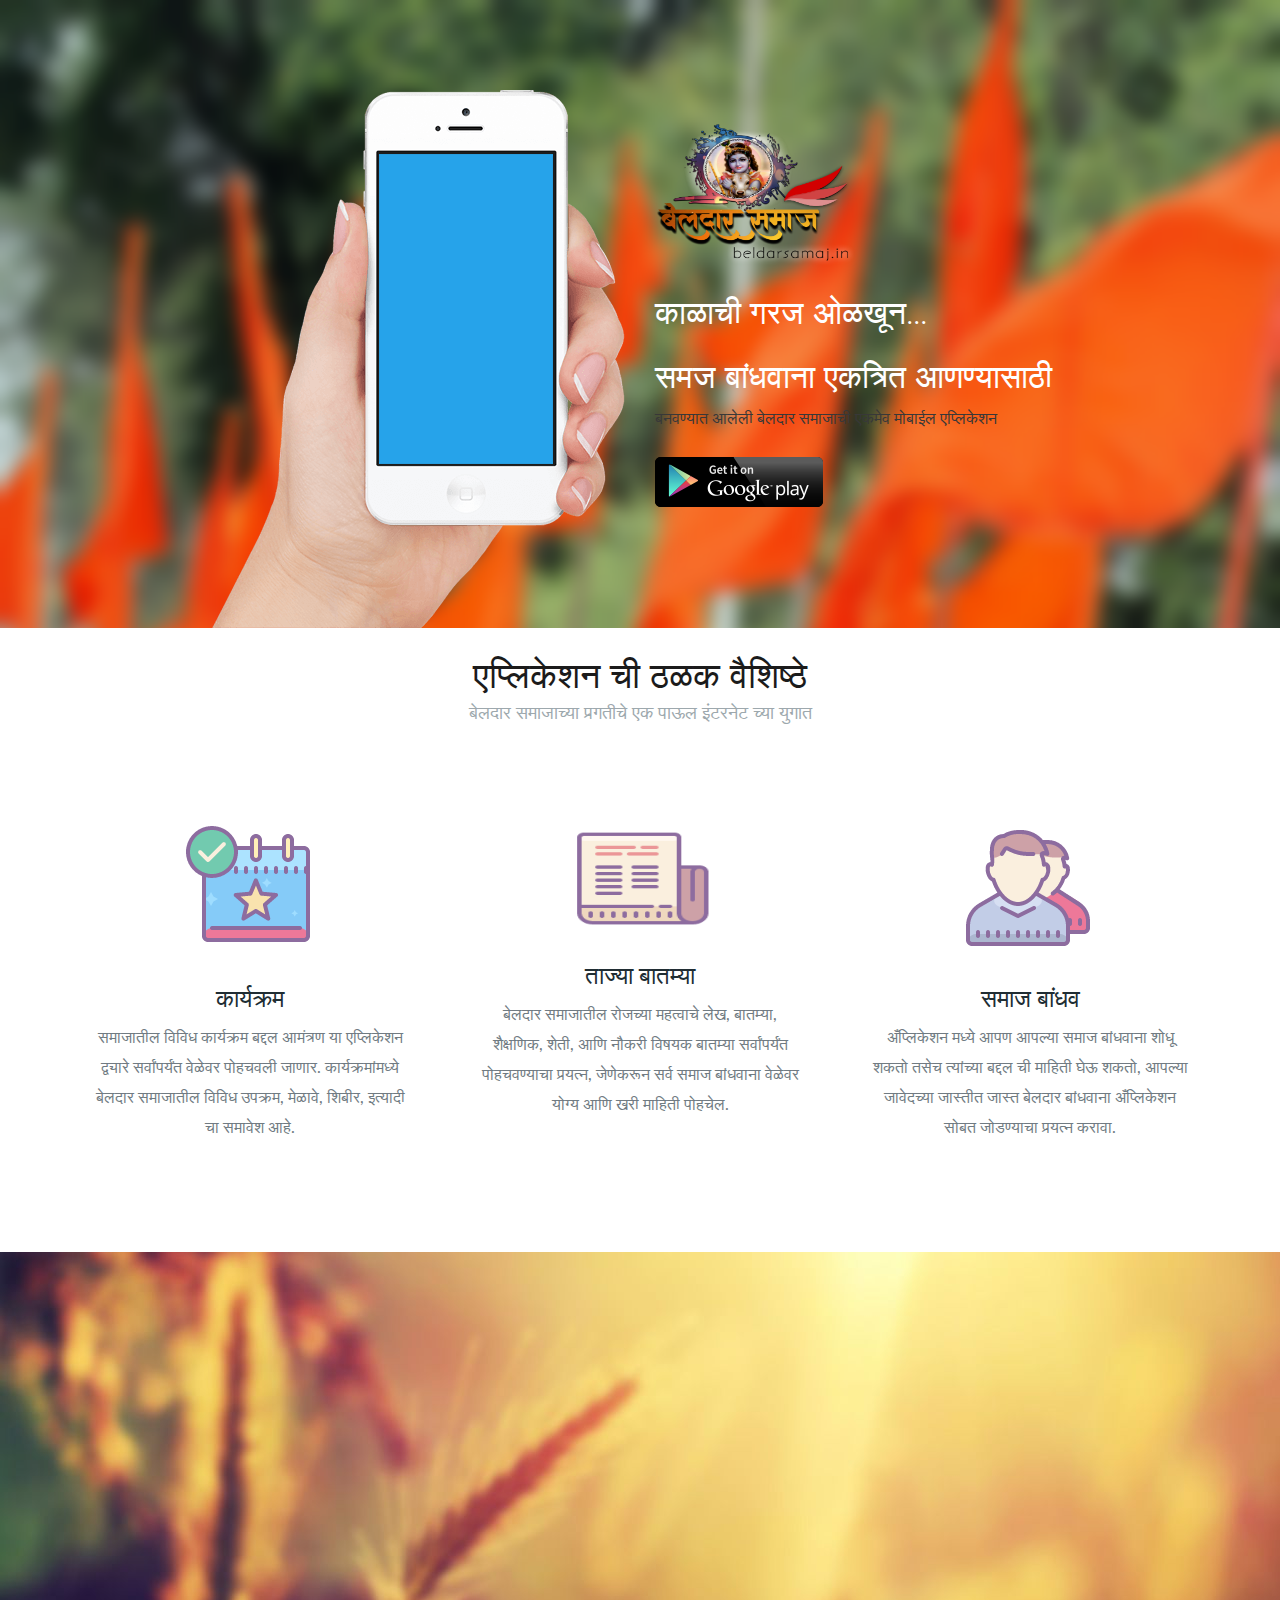
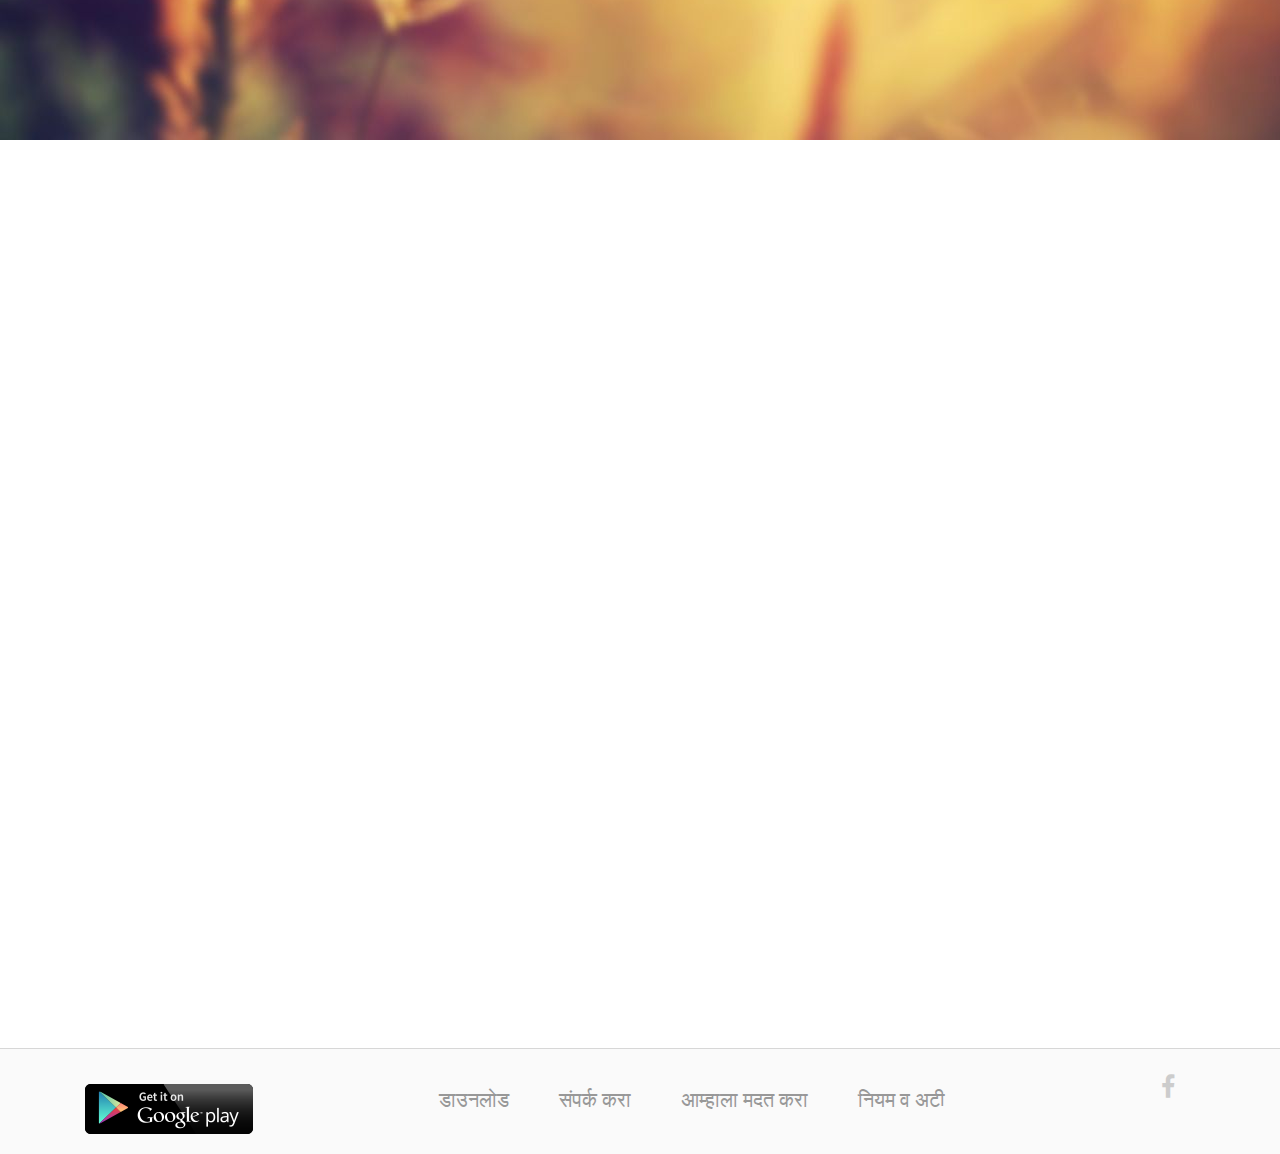
==== index.html @ d5fd6b52 "initial commit" ====
<!DOCTYPE html>
<html class="no-js">
    <head>
        <meta charset="utf-8">
        <meta http-equiv="X-UA-Compatible" content="IE=edge">
        <title> बेलदार समाज अँप  </title>
        <meta name="description" content="">
        <meta name="viewport" content="width=device-width, initial-scale=1">

        <!-- Place favicon.ico and apple-touch-icon.png in the root directory -->
        
        <!-- Fonts -->




        <!-- CSS -->

        <link rel="stylesheet" href="css/bootstrap.min.css">
        <link rel="stylesheet" href="css/font-awesome.min.css">
        <link rel="stylesheet" href="css/owl.carousel.css">
        <link rel="stylesheet" href="css/owl.theme.css">
        <link rel="stylesheet" href="css/animate.css">
        <link rel="stylesheet" href="css/main.css">
        <link rel="stylesheet" href="css/responsive.css">
        

        <!-- Js -->
        <script src="js/vendor/modernizr-2.6.2.min.js"></script>
        <script src="//ajax.googleapis.com/ajax/libs/jquery/1.10.2/jquery.min.js"></script>
        <script>window.jQuery || document.write('<script src="js/vendor/jquery-1.10.2.min.js"><\/script>')</script>
        <script src="js/bootstrap.min.js"></script>
        <script src="js/owl.carousel.min.js"></script>
        <script src="js/wow.min.js"></script>
        <script src="js/main.js"></script>
        <script>
         new WOW(
            ).init();
        </script>

    </head>
    <body>

    


    <header>
        <div class="container">
            <div class="row">
                <div class="col-md-6 col-sm-6">
                    <div class="app-showcase wow fadeInDown" data-wow-delay=".5s">
                        <img src="images/iphone.png" alt="">
                    </div>
                    
                </div>
                <div class="col-md-6 col-sm-6">
                    <div class="block wow fadeInRight" data-wow-delay="1s">
                        <a class="logo" href="#">
                            <img src="images/logo.png" height='150' width='200' alt="">
                        </a>
                        <h2>काळाची गरज ओळखून...</br><br>समज बांधवाना एकत्रित आणण्यासाठी </h2>
                        <p>बनवण्यात आलेली बेलदार समाजाची एकमेव मोबाईल एप्लिकेशन</p>
                        <div class="download-btn">
                            <a href="#" class="andriod">
                                <img src="images/andriod-button.png" alt="">
                            </a>
                            <!-- <a href="#" class="apple"> -->
                                <!-- <img src="images/apple-button.png" alt=""> -->
                            </a>
                        </div>

                    </div>
                </div>
            </div>
        </div>
    </header>

    


    

    <section id="service">
        <div class="container">
            <div class="row">
                <div class="col-md-12">
                    <div class="title wow pulse" data-wow-delay=".5s">
                        <h2>एप्लिकेशन ची ठळक वैशिष्ठे</h2>
                        <p>
                           बेलदार समाजाच्या  प्रगतीचे एक पाऊल इंटरनेट च्या युगात
                        </p>
                    </div>
                </div>
            </div>
            <div class="row">
                <div class="col-md-4 col-sm-4">
                    <div class="block wow fadeInLeft" data-wow-delay=".7s">
                        <img src="images/calender.png" alt="">
                        <h3>कार्यक्रम </h3>
                        <p>
                            समाजातील विविध कार्यक्रम बद्दल आमंत्रण  या एप्लिकेशन द्व्यारे सर्वांपर्यंत वेळेवर पोहचवली जाणार.
कार्यक्रमांमध्ये बेलदार समाजातील विविध उपक्रम, मेळावे, शिबीर, इत्यादी चा समावेश आहे. 
                        </p>
                    </div>
                </div>
                <div class="col-md-4 col-sm-4">
                    <div class="block wow fadeInLeft" data-wow-delay=".8s">
                        <img src="images/clock.png" width='145' height='105' alt="">
                        <h3>ताज्या बातम्या</h3>
                        <p>
                            बेलदार समाजातील रोजच्या महत्वाचे लेख, बातम्या, शैक्षणिक, शेती, आणि नौकरी विषयक बातम्या सर्वांपर्यंत पोहचवण्याचा प्रयत्न, जेणेकरून सर्व समाज बांधवाना वेळेवर योग्य आणि खरी माहिती पोहचेल. 
                        </p>
                    </div>
                </div>
                <div class="col-md-4 col-sm-4">
                    <div class="block wow fadeInLeft" data-wow-delay="1.1s">
                        <img src="images/user.png" alt="">
                        <h3>समाज बांधव </h3>
                        <p>
                            अँप्लिकेशन मध्ये आपण आपल्या समाज बांधवाना शोधू शकतो तसेच त्यांच्या बद्दल ची माहिती घेऊ शकतो, आपल्या जावेदच्या जास्तीत जास्त बेलदार बांधवाना अँप्लिकेशन सोबत जोडण्याचा प्रयत्न करावा.  
                        </p>
                    </div>
                </div>
            </div>
        </div>
    </section>


 
    <section id="showcase">
        <div class="container">
            <div class="row">
                <div class="col-md-12">
                    <div class="block text-center wow fadeInUp" data-wow-delay=".5s">
                        <img src="images/showcase-img.png" alt="">

                    </div>
                </div>
            </div>
        </div>
    </section>




    <section id="feature">
        <div class="container">
            <div class="row">
                <div class="col-md-12">
                    <div class="title wow pulse" data-wow-delay=".5s">
                        <h2>अँप्लिकेशन मध्ये सर्व अत्याधुनिक सुविधा ज्या सामाजिक द्रुष्ट्या उपयोगी आहेत </h2>
                        <p>अँप्लिकेशन चा उपयोग घेण्या साठी आजचा आपल्या मोबाइलला मध्ये डाउनलोड करा 
                           
                        </p>
                    </div>
                </div>
            </div>
            <div class="row">
                <div class="col-md-6 col-sm-6">
                    <div class="block">
                        <div class="media wow fadeInDown" data-wow-delay=".5s">
                            <img class="media-object pull-left" src="images/item-1.png" height='67 width='67' alt="Image">
                            <div class="media-body">
                                <h4 class="media-heading">रक्तपेढी</h4>
                                <p>अपघात आणि आजाराच्या वेळी आपले समाज बांधवच आपल्या मदतीला धावून येतात मग आपल्याला कुठल्याही वेळी जर रक्त साठ्याची गरज पडली तर अँप वर योग्य तो रक्त गट आपल्या शहरात  शोधून आपण त्यांना मदती साठी विनंती करू शकतो </p>
                            </div>
                        </div>
                        <div class="media wow fadeInDown" data-wow-delay=".8s">
                                <img class="media-object pull-left" src="images/item-2.png" height='67 width='67' alt="Image">
                            <div class="media-body">
                                <h4 class="media-heading">विवाह</h4>
                                <p>Start from now, you can easily manage your time and it has reminder to let you know every time.</p>
                            </div>
                        </div>
                        <div class="media wow fadeInDown" data-wow-delay="1.1s">
                                <img class="media-object pull-left" src="images/item-3.png" height='67 width='67' alt="Image">
                            <div class="media-body">
                                <h4 class="media-heading">डाउनलोडस </h4>
                                <p>समजतील महत्वाचे इ-बुक्स, पुस्तके, प्रकाशाने, आई इतर उपयोगी साहित्य येथे पुरवण्यात येईल. </p>
                            </div>
                        </div>
                    </div>
                    
                </div>

                <div class="col-md-6 col-sm-6">
                    <div class="block">
                        <div class="media wow fadeInDown" data-wow-delay="1.4s">
                            <img class="media-object pull-left" src="images/item-4.png" alt="Image">
                        <div class="media-body">
                            <h4 class="media-heading">नोटिफिकेशन्स </h4>
                            <p>महत्वाच्या घडामोली तसेच समाज हितकारक लेख, बातम्या, शैक्षणिक, शेती, आणि नौकरी विषयक, नोटिफिकेशन्स आता डायरेक्ट आपल्या मोबाइलला मध्ये.</p>
                        </div>
                        </div>
                        <div class="media wow fadeInDown" data-wow-delay="1.7s">
                                <img class="media-object pull-left" src="images/item-5.png" height='67 width='67' alt="Image">
                            <div class="media-body">
                                <h4 class="media-heading">स्त्रियांसाठी गोपनीयता </h4>
                                <p>महिला आणि तरुणी यांना  एप्लिकेशन चा उपयोग कुठलीही चिंता न करता घेता यावा या करीता त्यांची सर्व   माहिती गोपनीय असणार  आहे त्यांचा कुठलाही तपशील दुसर्यांना दिसणार नाही.</p>
                            </div>
                        </div>
                        <div class="media wow fadeInDown" data-wow-delay="1.9s">
                                <img class="media-object pull-left" src="images/item-6.png" alt="Image">
                            <div class="media-body">
                                <h4 class="media-heading">आणखी बरेच काही </h4>
                                <p>Start from now, you can easily manage your time and it has reminder to let you know every time.</p>
                            </div>
							
                        </div>
                    </div>
                    
                </div>
            </div>
        </div>
    </section>

<!--  
    <section id="testimonial">
        <div class="container">
            <div class="row">
                <div class="col-md-12">
                    <div class="block">
                        <div id="owl-example" class="owl-carousel">
                            <div> 
                                <h5>
                                    “All I can say is i love this app so much. it helps me to keep manage my time. Being productive” <span>Phil Collins / World Surfer</span>

                                </h5>

                            </div>
                            <div>
                                <h5>
                                    “All I can say is i love this app so much. it helps me to keep manage my time. Being productive”  <span>Phil Collins / World Surfer</span>

                                </h5>
                            </div>
                            <div> 
                                <h5>
                                    “All I can say is i love this app so much. it helps me to keep manage my time. Being productive”  <span>Phil Collins / World Surfer</span>

                                </h5>
                            </div>
                        </div>
                    </div>
                </div>
            </div>
        </div>
    </section> -->



    <!-- <section id="team"> 
        <div class="container">
            <div class="row">
                <div class="col-md-12">
                    <div class="title wow pulse" data-wow-delay=".5s">
                        <h2>Our Happy Teams</h2>
                        <p>
                            Here is the people behind this great app
                        </p>
                    </div>
                </div>
            </div>
            <div class="row">
                <div class="col-md-4 col-sm-4">
                    <div class="media wow fadeInUp" data-wow-delay=".7s">
                        <img class="media-object pull-left" src="images/team-1.png" alt="Image">
                        <div class="media-body">
                            <h4 class="media-heading">Matthew Graham</h4>
                            <p>Co-Founder / CEO</p>
                            <p class="social-link">
                                <a class="btn-facebook" href=""><i class="fa fa-facebook"></i></a>
                                <a class="btn-twitter" href=""><i class="fa fa-twitter"></i></a>
                            </p>
                        </div>
                    </div>
                </div>
                <div class="col-md-4 col-sm-4">
                    <div class="media wow fadeInUp" data-wow-delay="1.1s">
                        <img class="media-object pull-left" src="images/team-2.png" alt="Image">
                        <div class="media-body">
                            <h4 class="media-heading">Jonathon Gramble</h4>
                            <p>Co-Founder / CEO</p>
                            <p class="social-link">
                                <a class="btn-facebook" href=""><i class="fa fa-facebook"></i></a>
                                <a class="btn-twitter" href=""><i class="fa fa-twitter"></i></a>
                            </p>
                        </div>
                    </div>
                </div>
                <div class="col-md-4 col-sm-4">
                    <div class="media wow fadeInUp" data-wow-delay="1.4s">
                        <img class="media-object pull-left" src="images/team-3.png" alt="Image">
                        <div class="media-body">
                            <h4 class="media-heading">Jonathon Gramble</h4>
                            <p>Co-Founder / CEO</p>
                            <p class="social-link">
                                <a class="btn-facebook" href=""><i class="fa fa-facebook"></i></a>
                                <a class="btn-twitter" href=""><i class="fa fa-twitter"></i></a>
                            </p>
                        </div>
                    </div>
                </div>
            </div>
        </div>
    </section> -->

                                 

    <footer>
        <div class="container">
            <div class="row">
                <div class="col-md-12">
                    <nav class="navbar navbar-default" role="navigation">
                      <div class="container-fluid">
                        <!-- Brand and toggle get grouped for better mobile display -->
                        <div class="navbar-header">
                          <button type="button" class="navbar-toggle collapsed" data-toggle="collapse" data-target="#bs-example-navbar-collapse-1">
                            <span class="sr-only">Toggle navigation</span>
                            <span class="icon-bar"></span>
                            <span class="icon-bar"></span>
                            <span class="icon-bar"></span>
                          </button>
                          <a class="navbar-brand" href="#">
                              <img src="images/andriod-button.png" alt="">
                          </a>
                        </div>

                        <!-- Collect the nav links, forms, and other content for toggling -->
                        <div class="collapse navbar-collapse text-center" id="bs-example-navbar-collapse-1">
                          <ul class="nav navbar-nav ">
                            <li><a href="#">डाउनलोड</a></li>
                            <li><a href="contact.html">संपर्क करा</a></li>
                            <li><a href="#">आम्हाला मदत करा </a></li>
                            <li><a href="terms.html">नियम व अटी</a></li>
                          </ul>
                           <div class="social-link pull-right">
                            <ul>
                                <li>
                                    <a href="#">
                                        <i class="fa fa-facebook"></i>    
                                    </a>
                                </li>
                                <!-- <li> -->
                                    <a href="#">
                                        <!-- <i class="fa fa-twitter"></i>     -->
                                    </a>
                                </li>
                            </ul>
                        </div>

                        </div><!-- /.navbar-collapse -->
                       
                      </div><!-- /.container-fluid -->
                    </nav>
                </div>
            </div>
        </div>
    </footer>




        
        

        
    </body>
</html>
---- css/main.css ----
@import url(http://fonts.googleapis.com/css?family=Lato:100,300,400,700);
body {
  font-family: 'Lato', sans-serif;
}
h1,
h2,
h3,
h4,
h5,
h6,
p {
  font-family: 'Lato', sans-serif;
}
h2 {
  font-size: 32px;
  font-weight: 300;
  line-height: 32px;
}
h3 {
  font-size: 24px;
}
p {
  font-size: 16px;
}
.title {
  text-align: center;
}
.title h2 {
  font-size: 36px;
  color: #1b1b1b;
  font-weight: 300;
}
.title p {
  font-size: 18px;
  font-weight: 400px;
  color: #9da8ad;
}
.navbar-default {
  background: transparent;
  border: none;
  margin-bottom: 0;
}
ul li {
  list-style: none;
}
header {
  background-image: url("../images/hero-bg.png");
  background-repeat: no-repeat;
  background-size: cover;
  padding-top: 90px;
}
header .app-showcase {
  text-align: right;
}
header .block {
  padding-top: 30px;
}
header .block .logo {
  display: inline-block;
  margin-bottom: 6px;
}
header .block h2 {
  margin-bottom: 15px;
  color: #fff;
}
header .block p {
  margin-bottom: 27px;
  margin-top: 0;
  color: #383838;
}
header .block .download-btn a {
  display: inline-block;
  margin-right: 10px;
}
#service {
  padding: 30px 0 100px;
}
#service .title {
  padding-bottom: 90px;
}
#service .title h2 {
  margin-top: 0;
}
#service .block {
  text-align: center;
}
#service .block h3 {
  color: #202d33;
  line-height: 48px;
  margin-bottom: 0;
}
#service .block p {
  color: #707b82;
  line-height: 30px;
  padding: 0 20px;
}
#showcase {
  background-image: url("../images/showcase-bg.jpg");
  background-size: cover;
  baxkground-repeat: no-repeat;
}
#showcase .block {
  padding-top: 90px;
}
#showcase .block img {
  margin-bottom: -228px;
}
#feature {
  padding: 325px 0 105px 0;
}
#feature .title {
  margin-bottom: 60px;
}
#feature .block .media {
  margin-bottom: 33px;
}
#feature .block .media:last-child {
  margin-bottom: 0;
}
#feature .block .media h4 {
  color: #1b1b1b;
}
#feature .block .media p {
  color: #999999;
}
#feature .block .media > .pull-left {
  padding-right: 20px;
}
#testimonial {
  background: url('../images/testimonial-bg.jpg') no-repeat;
  background-size: cover;
  padding: 100px 0;
}
#testimonial .block {
  text-align: center;
}
#testimonial .block h5 {
  background: rgba(0, 0, 0, 0.6);
  text-align: center;
  color: #fff;
  display: inline-block;
  padding: 20px;
  font-size: 20px;
  width: 65%;
  margin: 0 auto;
}
#testimonial .block h5 span {
  font-size: 12px;
}
#team {
  padding: 80px 0 90px 0;
}
#team .title {
  margin-bottom: 50px;
}
#team .social-link {
  margin-top: 15px;
}
#team .social-link a {
  display: inline-block;
}
#team .btn-facebook {
  background: #6788ce;
  color: #fff;
  border-radius: 50%;
  padding: 9px 14px;
  font-size: 17px;
  line-height: 1;
  margin-right: 5px;
}
#team .btn-twitter {
  background: #29c5f6;
  color: #fff;
  border-radius: 50%;
  padding: 8px 9px;
  font-size: 20px;
  line-height: 1;
}
#team .media .pull-left {
  padding-right: 25px;
}
#team .media .media-heading {
  margin-top: 35px;
  font-size: 21px;
}
#team .media p {
  font-size: 16px;
  color: #707b82;
}
footer {
  padding: 20px 0;
  background: #fafafa;
  border-top: 1px solid #d7d7d7;
}
footer .navbar-nav {
  float: none;
  display: inline-block;
}
footer .navbar-nav li a {
  font-size: 20px;
  font-weight: normal;
}
footer .navbar-default .navbar-nav > li > a {
  color: #989898;
  padding: 20px 25px;
}
footer .social-link ul {
  margin-bottom: 0;
}
footer .social-link ul li {
  display: inline-block;
}
footer .social-link ul li a {
  color: #cccccc;
  font-size: 25px;
  padding: 0 5px;
  display: inline-block;
}
---- css/responsive.css ----
/*		Tablet Layout: 768px.
		Gutters: 24px.
		Outer margins: 28px.
		Inherits styles from: Default Layout.
-----------------------------------------------------------------
cols    1     2      3      4      5      6      7      8
px      68    160    252    344    436    528    620    712    */
@media only screen and (min-width: 768px) and (max-width: 991px) {
  header .app-showcase img {
    max-width: 100%;
  }
  header .block .logo {
    margin-bottom: 35px;
  }
  .download-btn a img {
    width: 150px;
  }
  #service .block h3 {
    font-size: 22px;
  }
  #service .block p {
    padding: 0;
    font-size: 15px;
  }
  #showcase .block img {
    max-width: 100%;
    margin-bottom: 0;
    padding-bottom: 40px;
  }
  #feature {
    padding: 80px 0;
  }
  #team .media .pull-left {
    padding-right: 10px;
  }
  #team .media .pull-left {
    width: 100px;
    padding-right: 10px;
  }
  #team .media .media-heading {
    margin-top: 10px;
    font-size: 16px;
  }
  #team .media p {
    font-size: 14px;
  }
}
/*		Mobile Layout: 320px.
		Gutters: 24px.
		Outer margins: 34px.
		Inherits styles from: Default Layout.
---------------------------------------------
cols    1     2      3
px      68    160    252    */
@media only screen and (max-width: 767px) {
  header {
    padding: 50px 0;
  }
  header .app-showcase img {
    max-width: 100%;
  }
  header .block .logo {
    margin-bottom: 20px;
  }
  header .block p {
    color: #fff;
  }
  .download-btn a img {
    width: 130px;
  }
  #showcase {
    padding-bottom: 50px;
  }
  #showcase .block img {
    max-width: 100%;
    margin-bottom: 0;
  }
  #feature {
    padding: 80px 0;
  }
  #team .media {
    margin-bottom: 20px;
  }
  #team .media .pull-left {
    width: 130px;
    padding-right: 10px;
  }
  #team .media .media-heading {
    margin-top: 10px;
    font-size: 18px;
  }
  #team .media p {
    font-size: 14px;
  }
}
/*		Wide Mobile Layout: 480px.
		Gutters: 24px.
		Outer margins: 22px.
		Inherits styles from: Default Layout, Mobile Layout.
------------------------------------------------------------
cols    1     2      3      4      5
px      68    160    252    344    436    */
/*	Retina media query.
	Overrides styles for devices with a 
	device-pixel-ratio of 2+, such as iPhone 4.
-----------------------------------------------    */
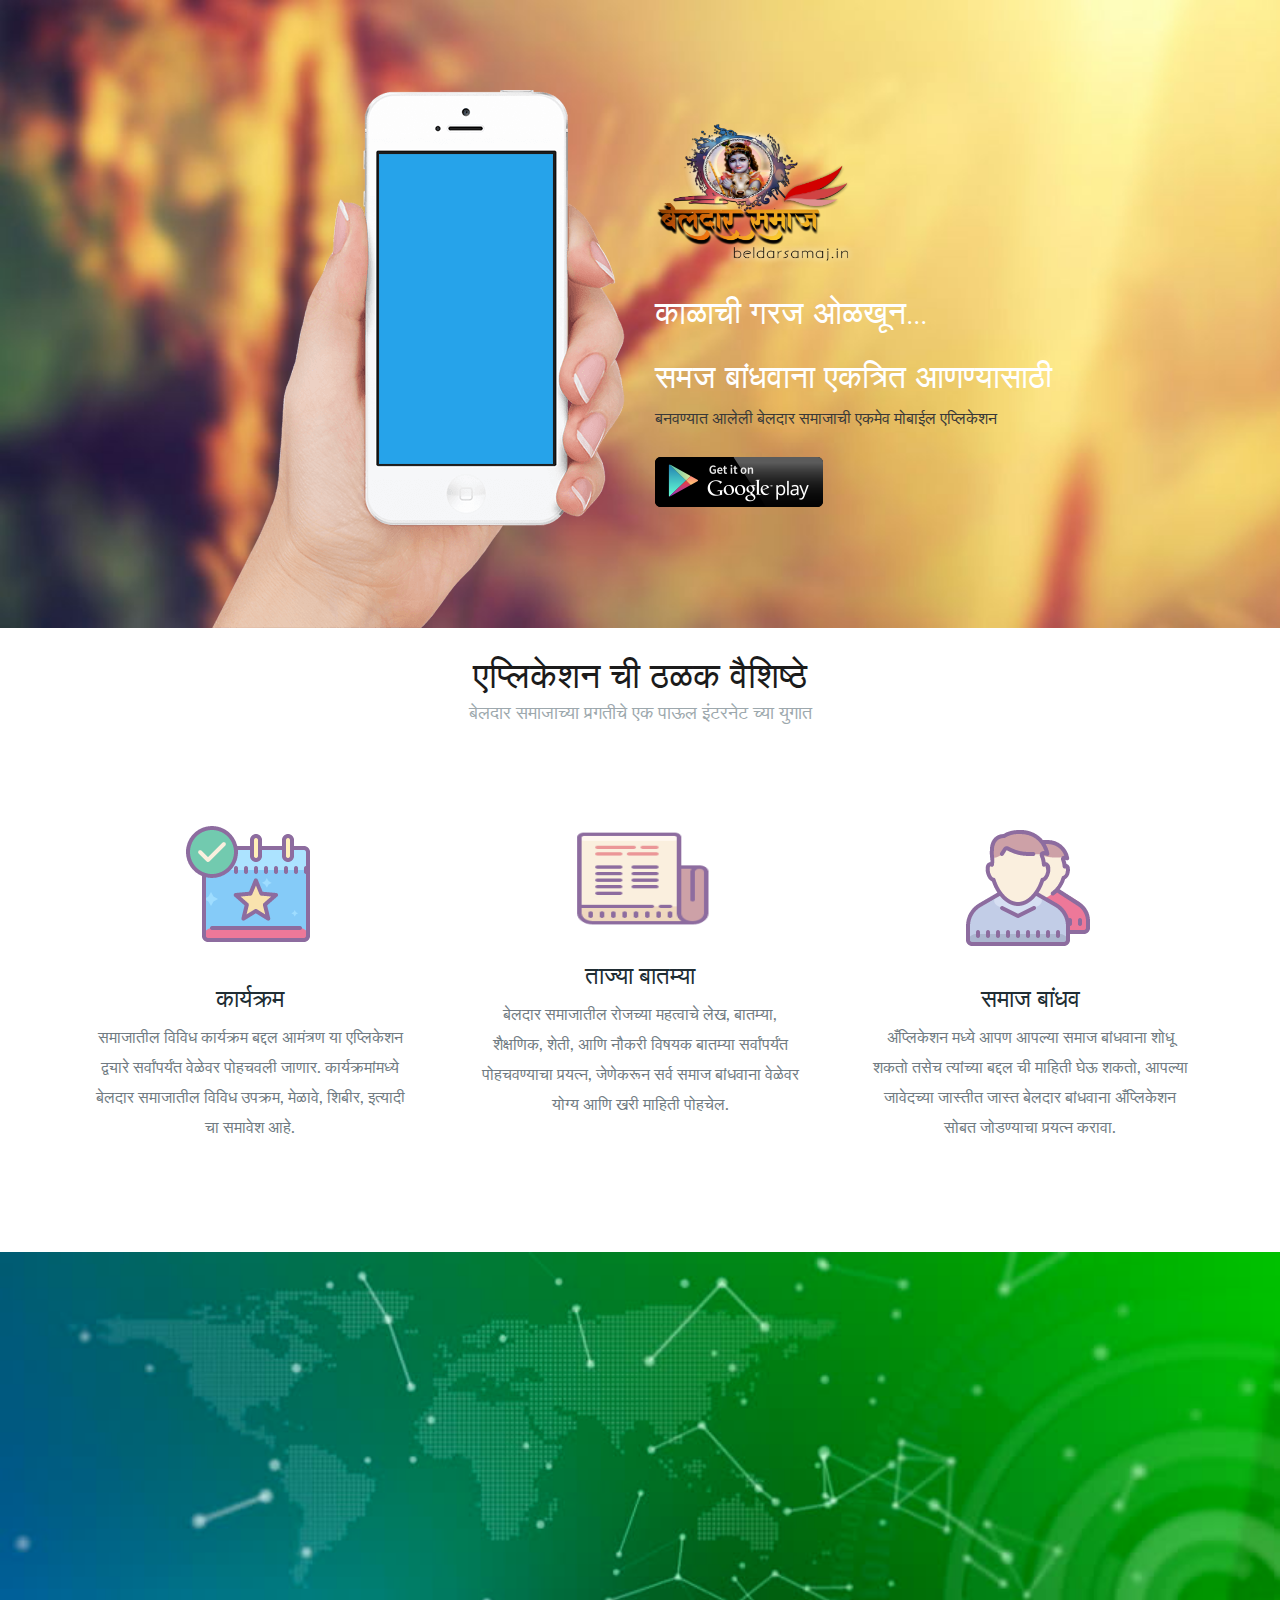
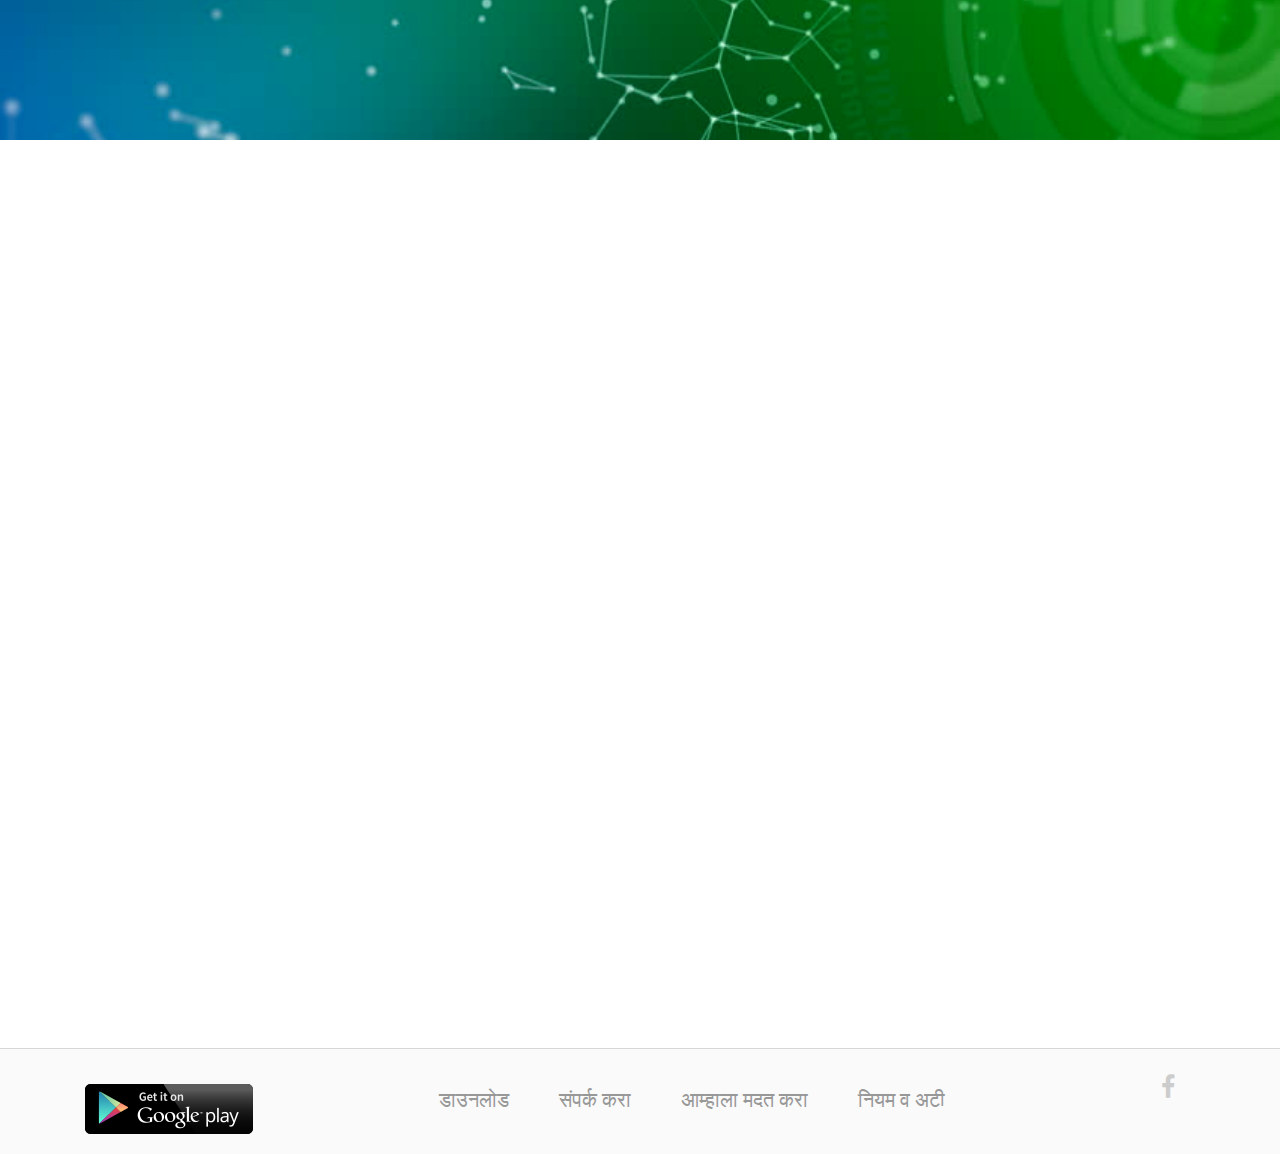
==== commit f3b26c64: "minor ui changes" ====
--- a/index.html
+++ b/index.html
@@ -186,7 +186,7 @@
                 <div class="col-md-6 col-sm-6">
                     <div class="block">
                         <div class="media wow fadeInDown" data-wow-delay="1.4s">
-                            <img class="media-object pull-left" src="images/item-4.png" alt="Image">
+                            <img class="media-object pull-left" src="images/item-4.png" height='67 width='67' alt="Image">
                         <div class="media-body">
                             <h4 class="media-heading">नोटिफिकेशन्स </h4>
                             <p>महत्वाच्या घडामोली तसेच समाज हितकारक लेख, बातम्या, शैक्षणिक, शेती, आणि नौकरी विषयक, नोटिफिकेशन्स आता डायरेक्ट आपल्या मोबाइलला मध्ये.</p>
--- a/css/main.css
+++ b/css/main.css
@@ -10,6 +10,7 @@
 h6,
 p {
   font-family: 'Lato', sans-serif;
+  
 }
 h2 {
   font-size: 32px;
@@ -21,6 +22,8 @@
 }
 p {
   font-size: 16px;
+  
+  
 }
 .title {
   text-align: center;
@@ -44,7 +47,7 @@
   list-style: none;
 }
 header {
-  background-image: url("../images/hero-bg.png");
+  background-image: url("../images/hero-bg.jpg");
   background-repeat: no-repeat;
   background-size: cover;
   padding-top: 90px;
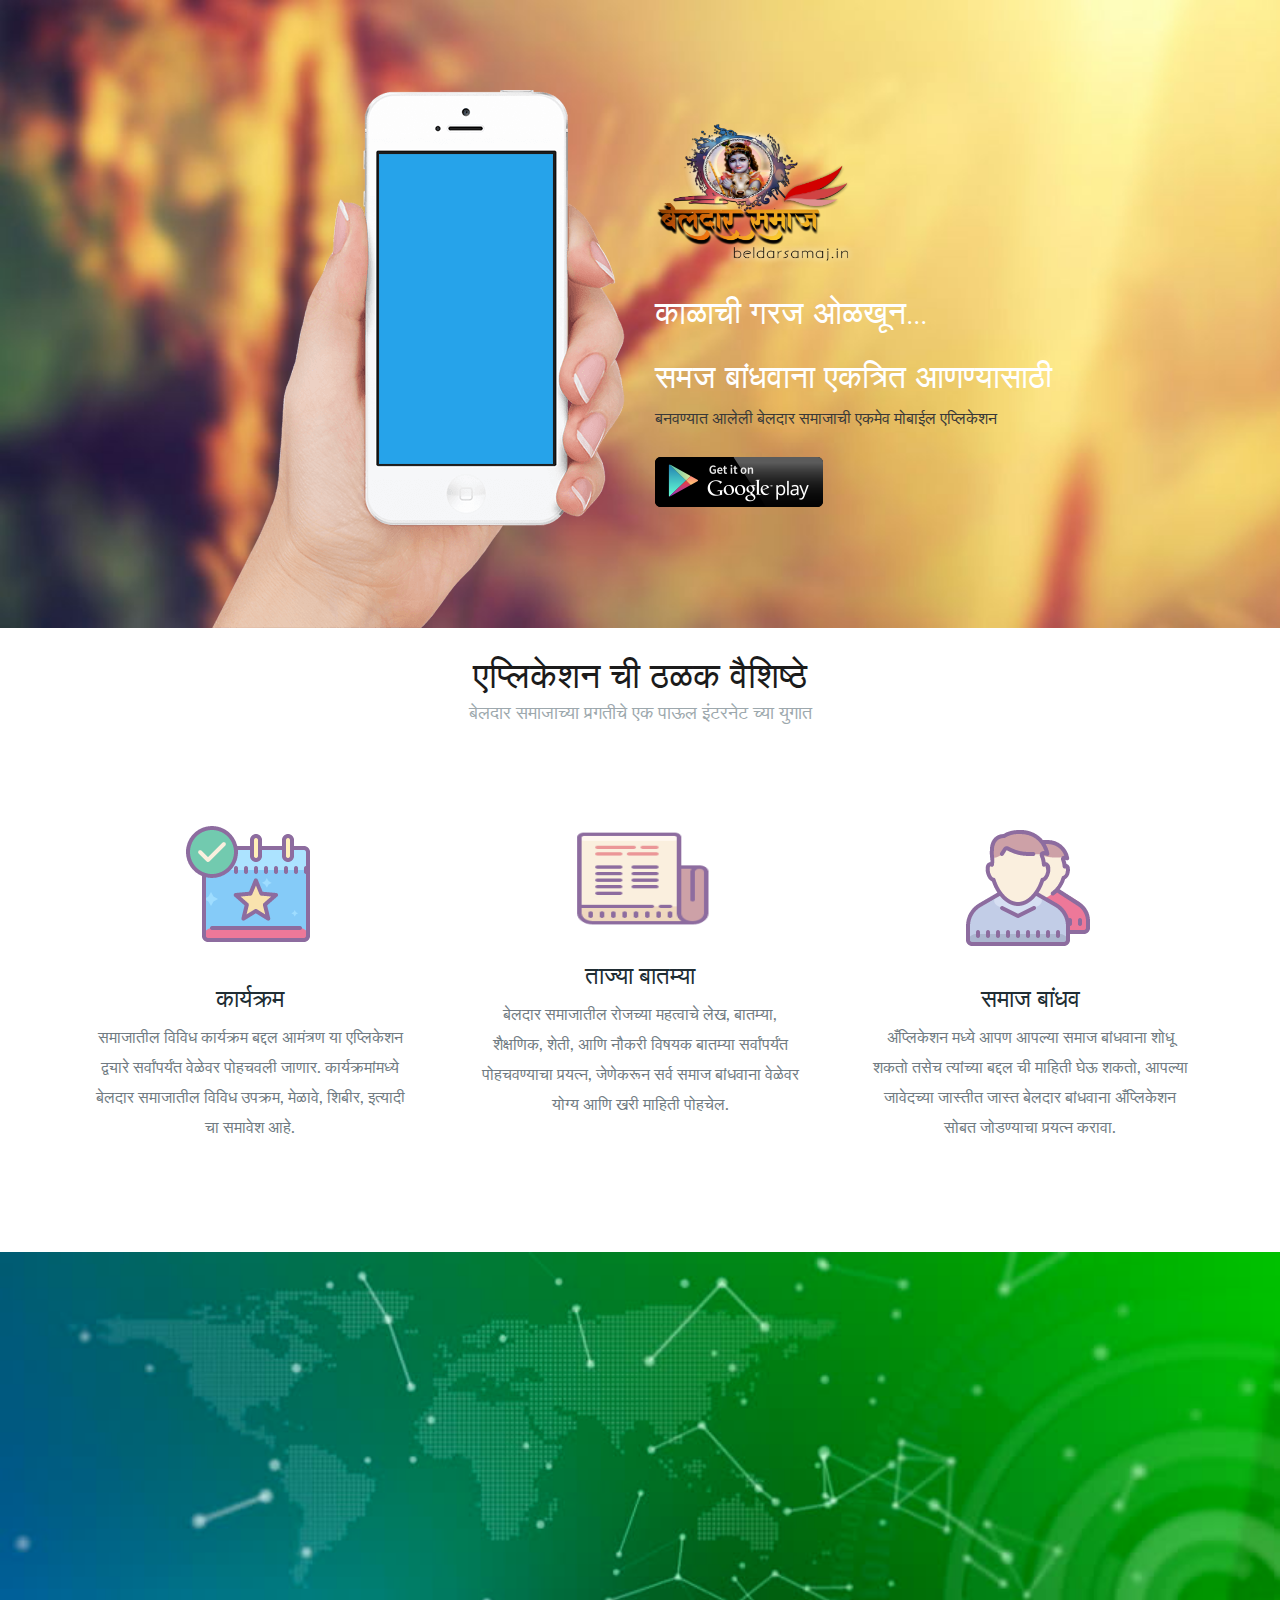
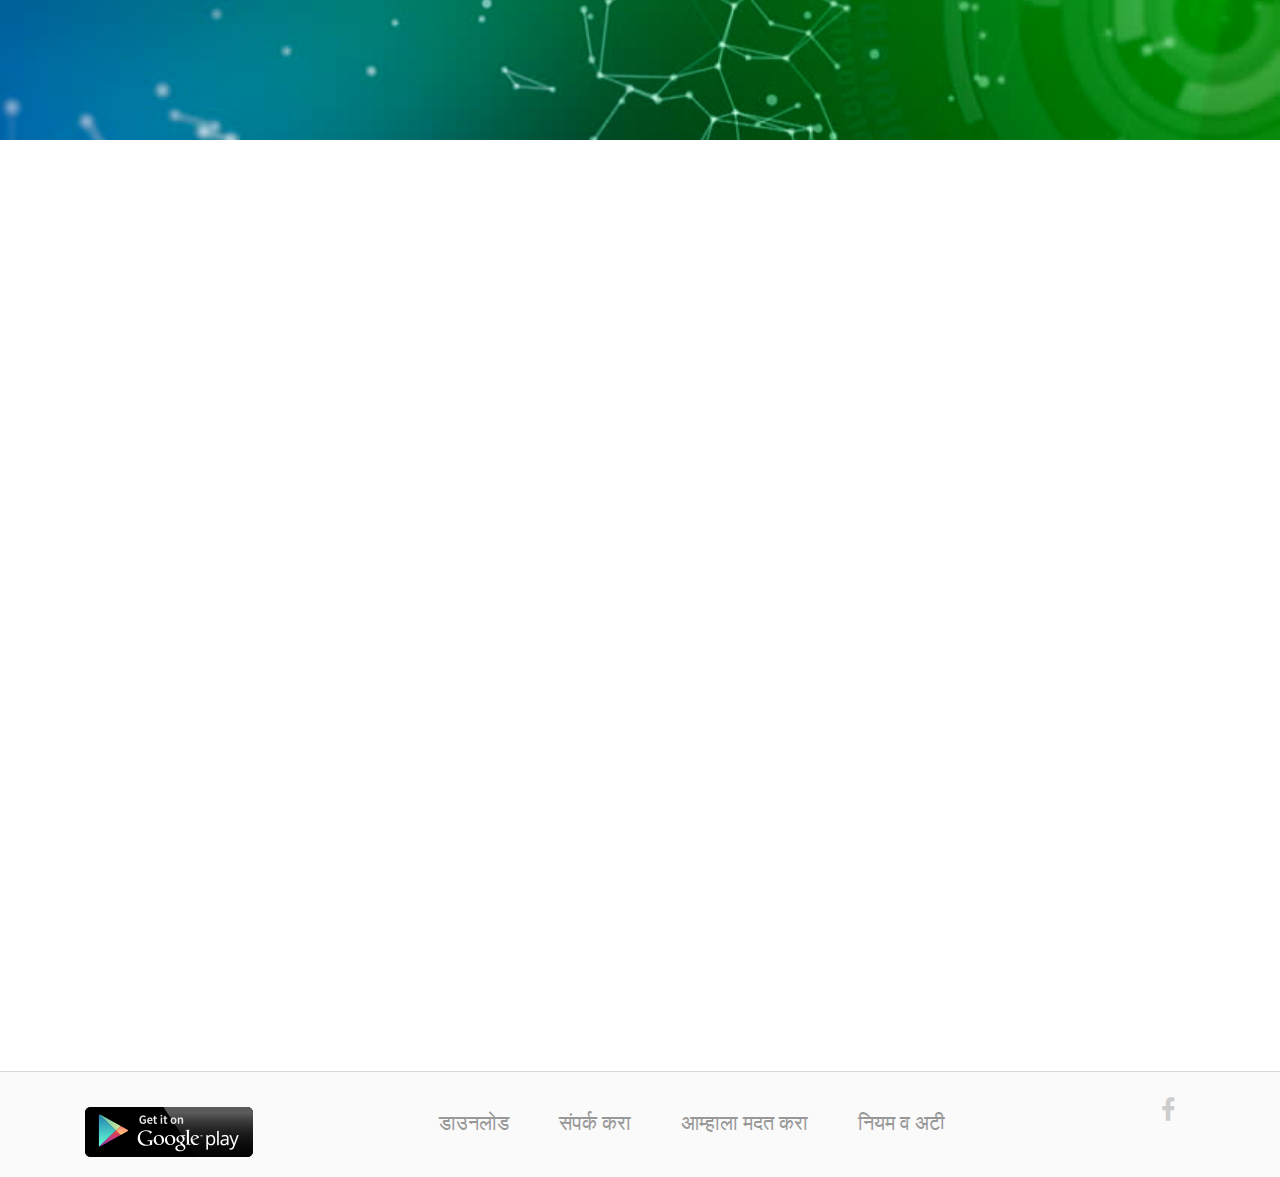
==== commit 8561ed11: "added more summery in modules" ====
--- a/index.html
+++ b/index.html
@@ -169,14 +169,14 @@
                                 <img class="media-object pull-left" src="images/item-2.png" height='67 width='67' alt="Image">
                             <div class="media-body">
                                 <h4 class="media-heading">विवाह</h4>
-                                <p>Start from now, you can easily manage your time and it has reminder to let you know every time.</p>
+                                <p>मोबाइलला एप्लिकेशन मधून आपण विवाह साठी योग्य वधू/वर शोधू शकता, तसेच वर/वधू चा बियोडाटा ऍड करू शकता, विवाह साठी पुरेपूर माहिती समाविष्ट करण्यात आली आहे.</p>
                             </div>
                         </div>
                         <div class="media wow fadeInDown" data-wow-delay="1.1s">
                                 <img class="media-object pull-left" src="images/item-3.png" height='67 width='67' alt="Image">
                             <div class="media-body">
                                 <h4 class="media-heading">डाउनलोडस </h4>
-                                <p>समजतील महत्वाचे इ-बुक्स, पुस्तके, प्रकाशाने, आई इतर उपयोगी साहित्य येथे पुरवण्यात येईल. </p>
+                                <p>समाजातील  महत्वाचे इ-बुक्स, पुस्तके, प्रकाशाने, आई इतर उपयोगी साहित्य येथे पुरवण्यात येईल. </p>
                             </div>
                         </div>
                     </div>
@@ -203,7 +203,7 @@
                                 <img class="media-object pull-left" src="images/item-6.png" alt="Image">
                             <div class="media-body">
                                 <h4 class="media-heading">आणखी बरेच काही </h4>
-                                <p>Start from now, you can easily manage your time and it has reminder to let you know every time.</p>
+                                <p>जाहिरात, शैक्षणिक, शेती, इत्यादी विविध विषयांवर माहिती एप्लिकेशन द्वारे आपल्या सर्वांपर्यंत.. </p>
                             </div>
 							
                         </div>
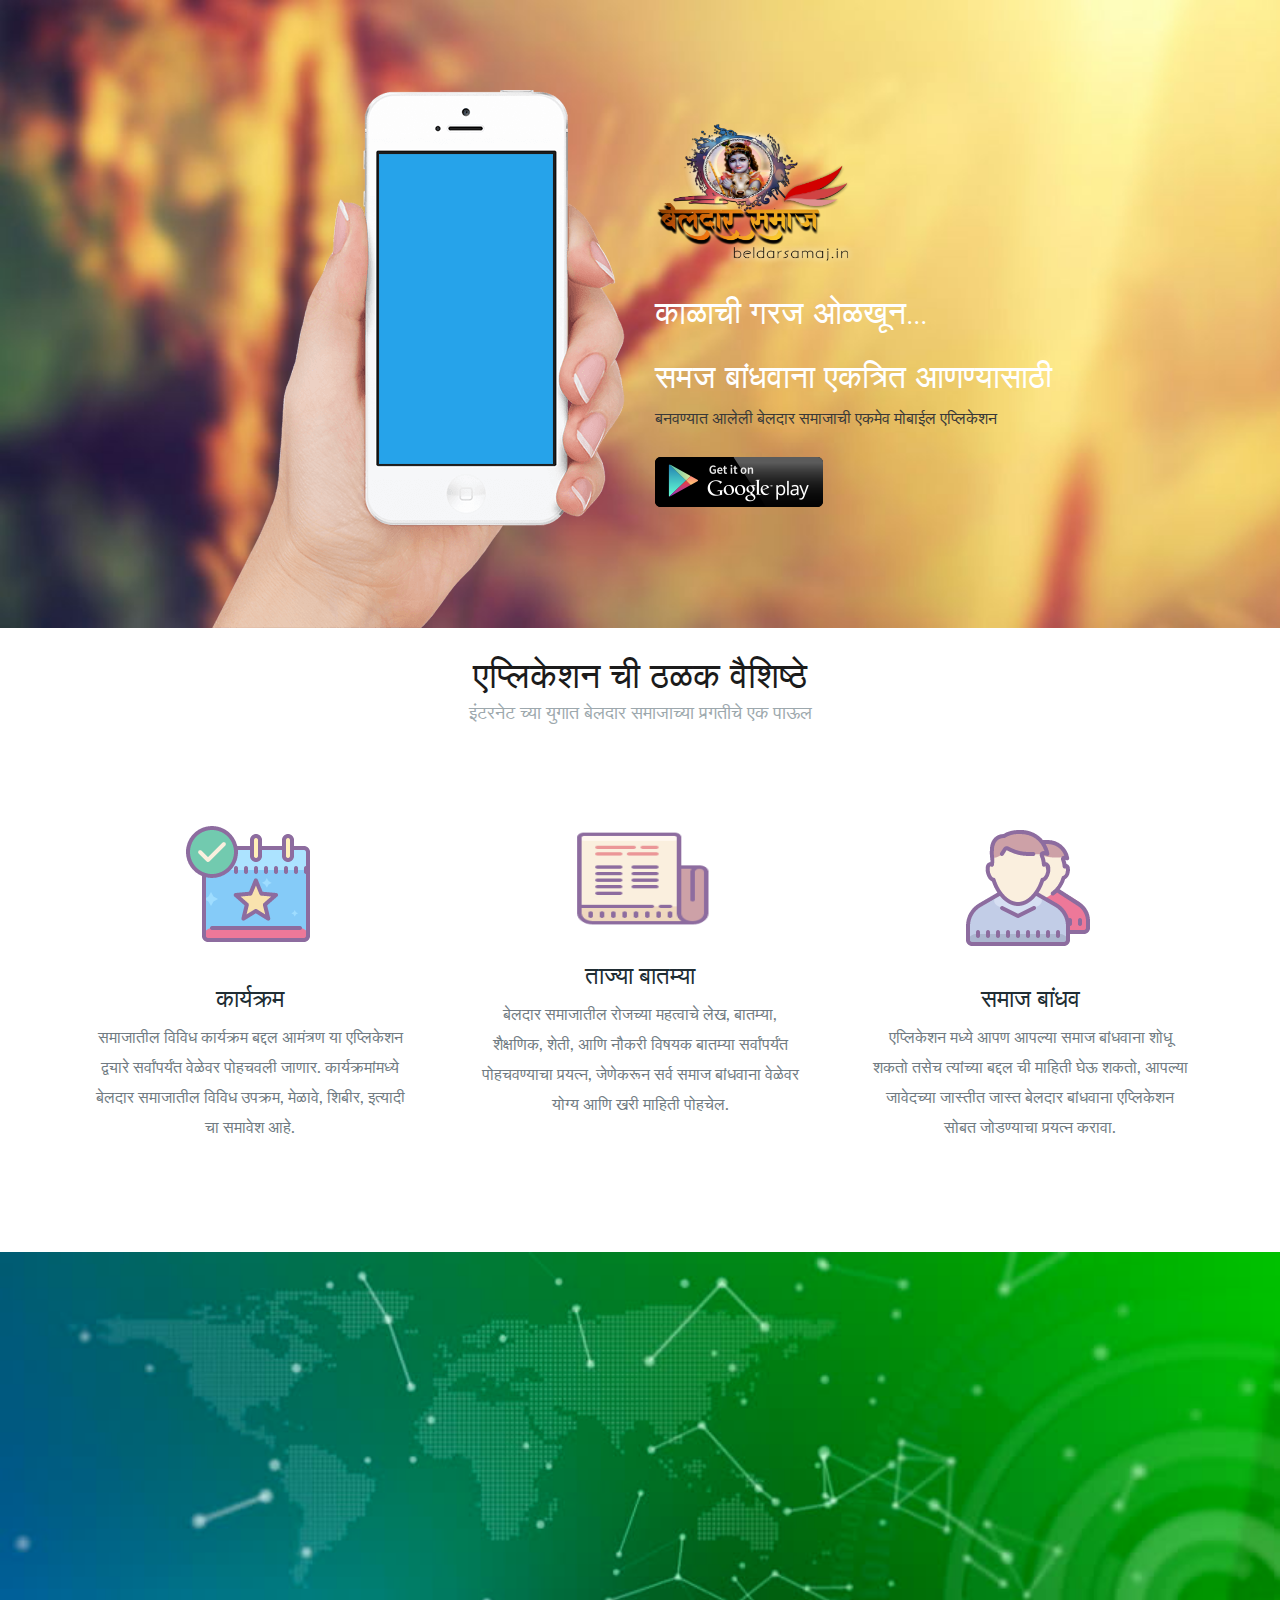
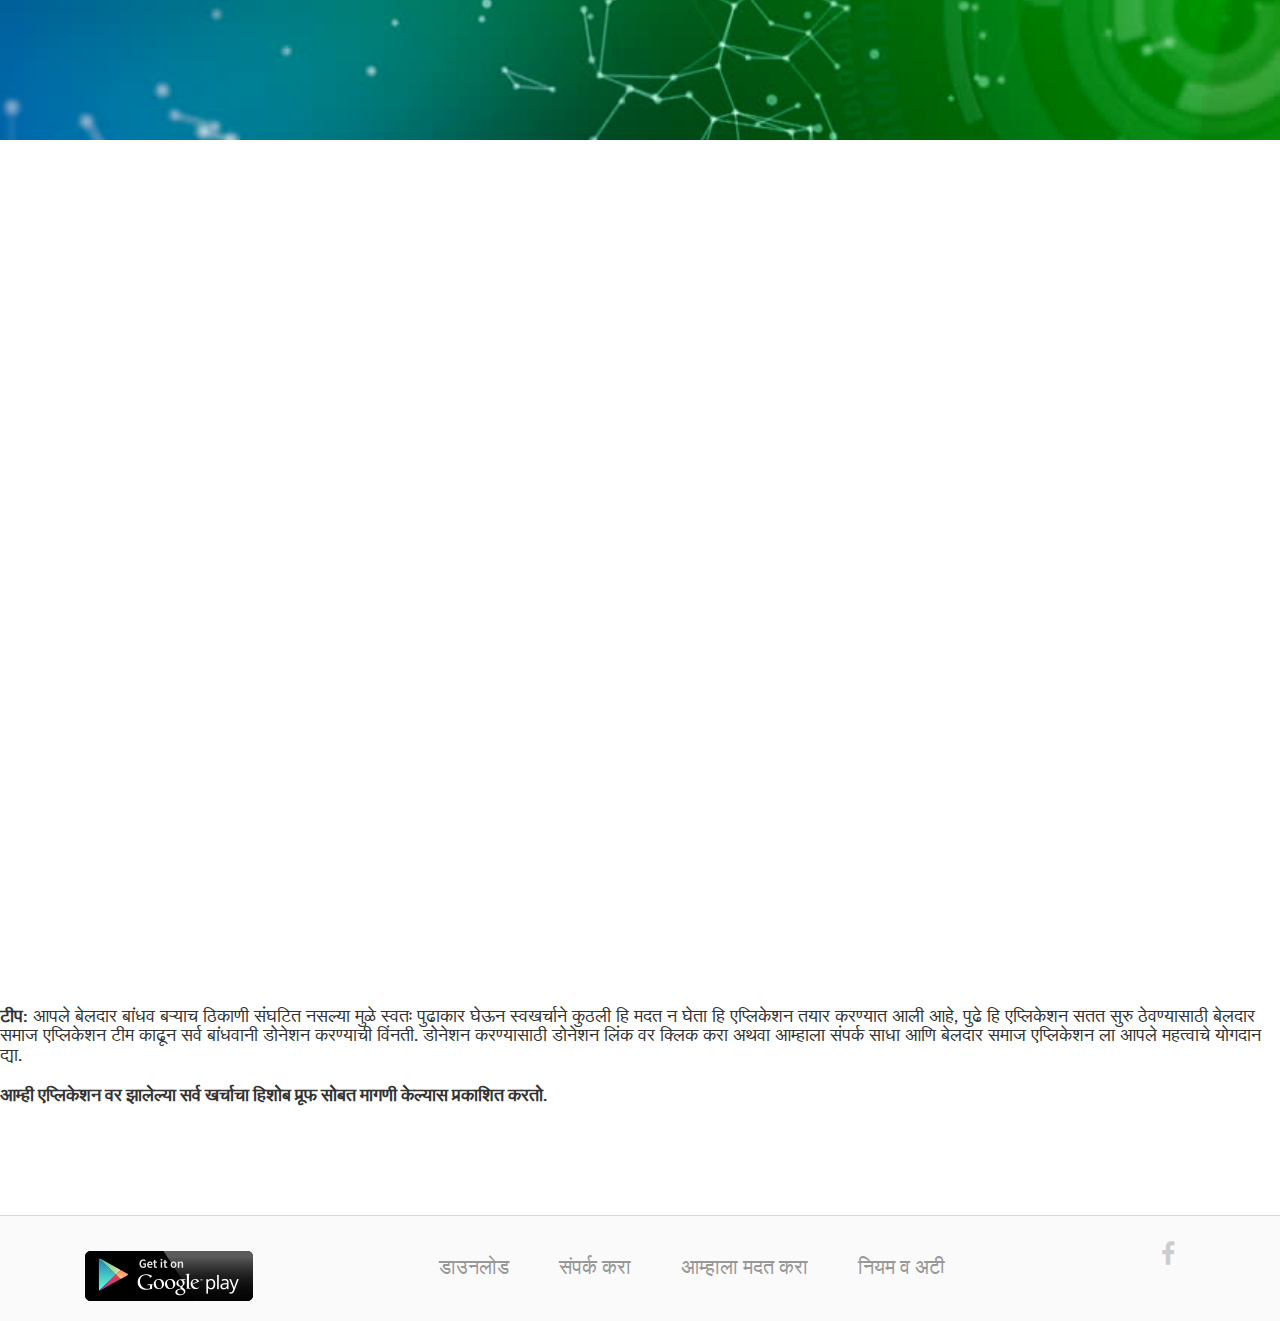
==== commit 86a4f5b0: "added note related to the donations" ====
--- a/index.html
+++ b/index.html
@@ -3,7 +3,7 @@
     <head>
         <meta charset="utf-8">
         <meta http-equiv="X-UA-Compatible" content="IE=edge">
-        <title> बेलदार समाज अँप  </title>
+        <title> बेलदार समाज एप्लिकेशन </title>
         <meta name="description" content="">
         <meta name="viewport" content="width=device-width, initial-scale=1">
 
@@ -87,7 +87,7 @@
                     <div class="title wow pulse" data-wow-delay=".5s">
                         <h2>एप्लिकेशन ची ठळक वैशिष्ठे</h2>
                         <p>
-                           बेलदार समाजाच्या  प्रगतीचे एक पाऊल इंटरनेट च्या युगात
+                          इंटरनेट च्या युगात बेलदार समाजाच्या  प्रगतीचे एक पाऊल 
                         </p>
                     </div>
                 </div>
@@ -117,7 +117,7 @@
                         <img src="images/user.png" alt="">
                         <h3>समाज बांधव </h3>
                         <p>
-                            अँप्लिकेशन मध्ये आपण आपल्या समाज बांधवाना शोधू शकतो तसेच त्यांच्या बद्दल ची माहिती घेऊ शकतो, आपल्या जावेदच्या जास्तीत जास्त बेलदार बांधवाना अँप्लिकेशन सोबत जोडण्याचा प्रयत्न करावा.  
+                            एप्लिकेशन मध्ये आपण आपल्या समाज बांधवाना शोधू शकतो तसेच त्यांच्या बद्दल ची माहिती घेऊ शकतो, आपल्या जावेदच्या जास्तीत जास्त बेलदार बांधवाना एप्लिकेशन सोबत जोडण्याचा प्रयत्न करावा.  
                         </p>
                     </div>
                 </div>
@@ -148,8 +148,8 @@
             <div class="row">
                 <div class="col-md-12">
                     <div class="title wow pulse" data-wow-delay=".5s">
-                        <h2>अँप्लिकेशन मध्ये सर्व अत्याधुनिक सुविधा ज्या सामाजिक द्रुष्ट्या उपयोगी आहेत </h2>
-                        <p>अँप्लिकेशन चा उपयोग घेण्या साठी आजचा आपल्या मोबाइलला मध्ये डाउनलोड करा 
+                        <h2>एप्लिकेशन मध्ये सर्व अत्याधुनिक सुविधा ज्या सामाजिक द्रुष्ट्या उपयोगी आहेत </h2>
+                        <p>एप्लिकेशन चा उपयोग घेण्या साठी आजच आपल्या मोबाइलला मध्ये डाउनलोड करा 
                            
                         </p>
                     </div>
@@ -182,7 +182,7 @@
                     </div>
                     
                 </div>
-
+<br>
                 <div class="col-md-6 col-sm-6">
                     <div class="block">
                         <div class="media wow fadeInDown" data-wow-delay="1.4s">
@@ -192,6 +192,7 @@
                             <p>महत्वाच्या घडामोली तसेच समाज हितकारक लेख, बातम्या, शैक्षणिक, शेती, आणि नौकरी विषयक, नोटिफिकेशन्स आता डायरेक्ट आपल्या मोबाइलला मध्ये.</p>
                         </div>
                         </div>
+						
                         <div class="media wow fadeInDown" data-wow-delay="1.7s">
                                 <img class="media-object pull-left" src="images/item-5.png" height='67 width='67' alt="Image">
                             <div class="media-body">
@@ -199,6 +200,7 @@
                                 <p>महिला आणि तरुणी यांना  एप्लिकेशन चा उपयोग कुठलीही चिंता न करता घेता यावा या करीता त्यांची सर्व   माहिती गोपनीय असणार  आहे त्यांचा कुठलाही तपशील दुसर्यांना दिसणार नाही.</p>
                             </div>
                         </div>
+						
                         <div class="media wow fadeInDown" data-wow-delay="1.9s">
                                 <img class="media-object pull-left" src="images/item-6.png" alt="Image">
                             <div class="media-body">
@@ -207,14 +209,19 @@
                             </div>
 							
                         </div>
+						  
                     </div>
                     
                 </div>
             </div>
         </div>
-    </section>
-
-<!--  
+		<br><br>
+		
+		<h4 class="media-heading"> <b>टीप:</b> आपले बेलदार बांधव बऱ्याच ठिकाणी संघटित नसल्या मुळे स्वतः पुढाकार घेऊन स्वखर्चाने कुठली हि मदत न घेता हि एप्लिकेशन तयार करण्यात आली आहे, पुढे हि एप्लिकेशन सतत सुरु ठेवण्यासाठी बेलदार समाज एप्लिकेशन टीम काढून सर्व बांधवानी  डोनेशन करण्याची विंनती. डोनेशन करण्यासाठी डोनेशन लिंक वर क्लिक करा अथवा आम्हाला संपर्क साधा आणि बेलदार समाज एप्लिकेशन ला आपले महत्वाचे  योगदान द्या. <br>
+		<br><b>आम्ही एप्लिकेशन वर झालेल्या सर्व खर्चाचा हिशोब प्रूफ सोबत मागणी केल्यास प्रकाशित करतो.</b></h4>
+		    </section>
+ 
+ <!--  
     <section id="testimonial">
         <div class="container">
             <div class="row">
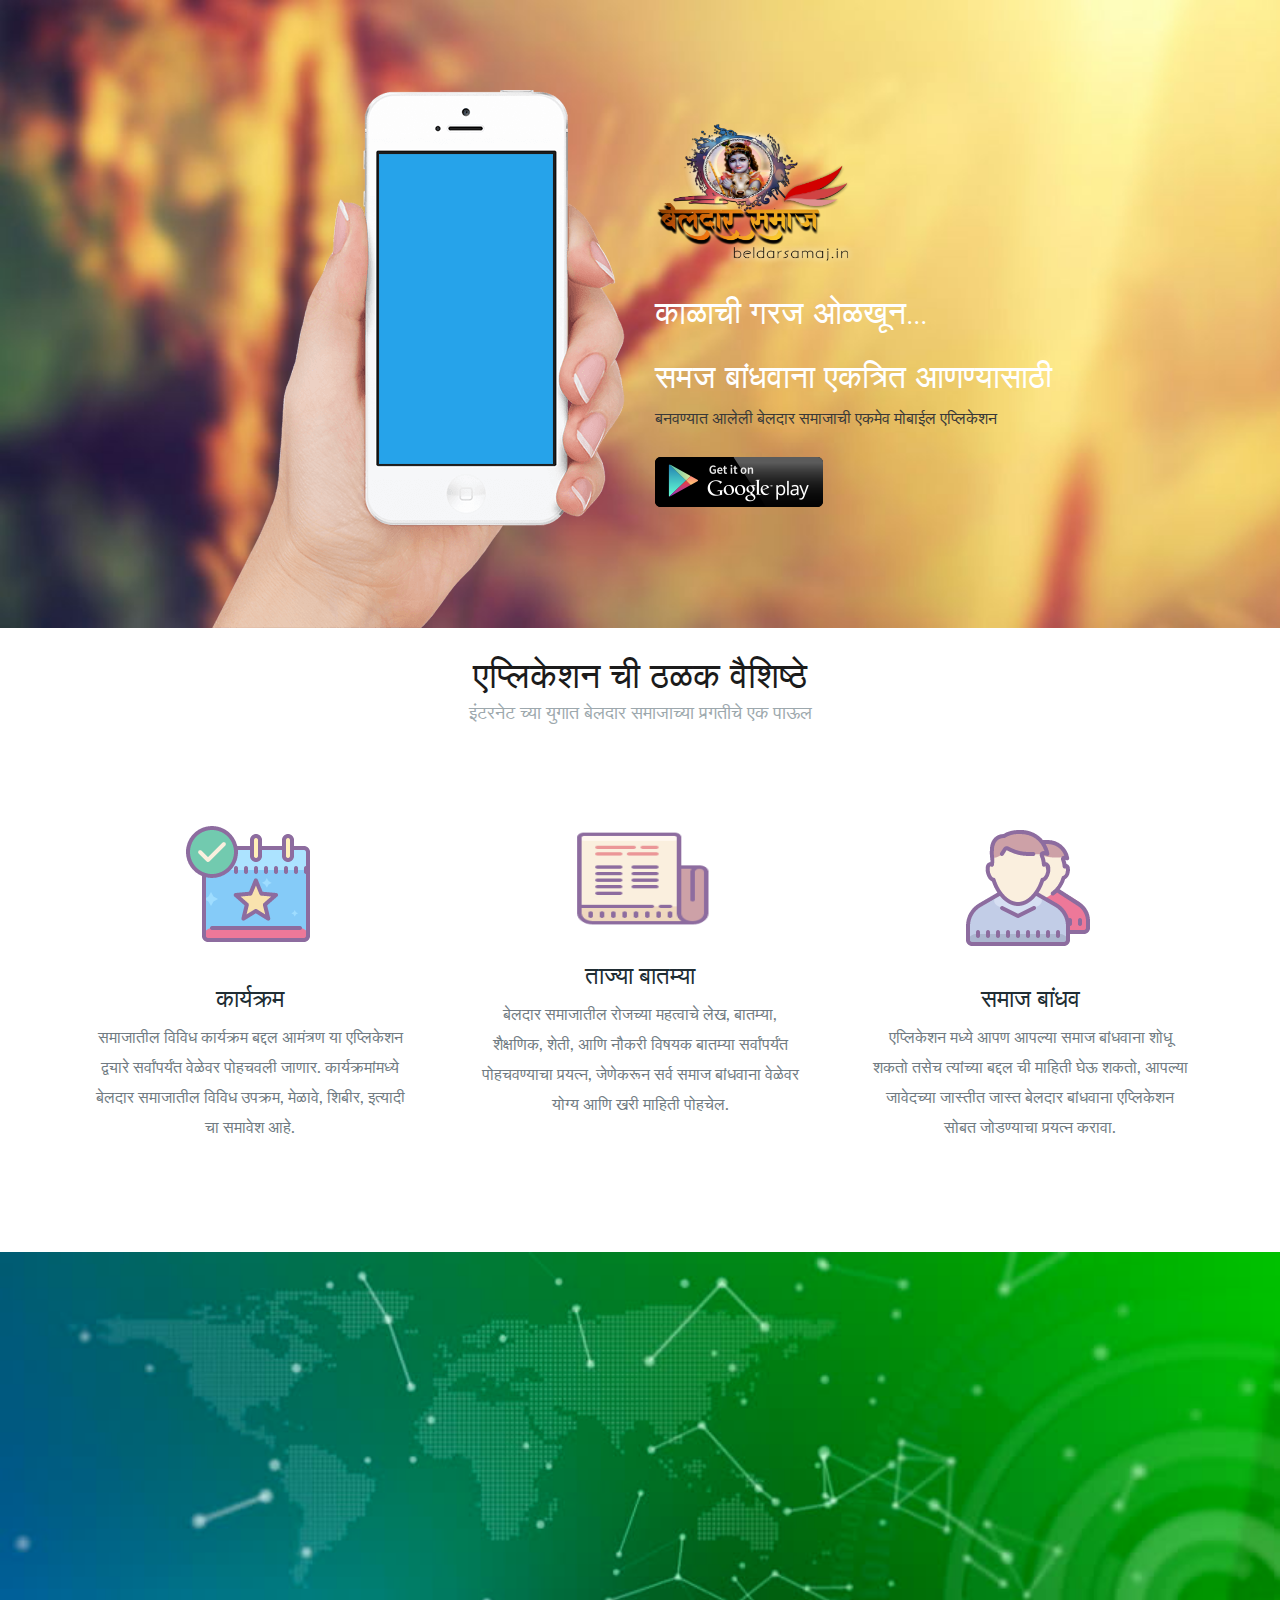
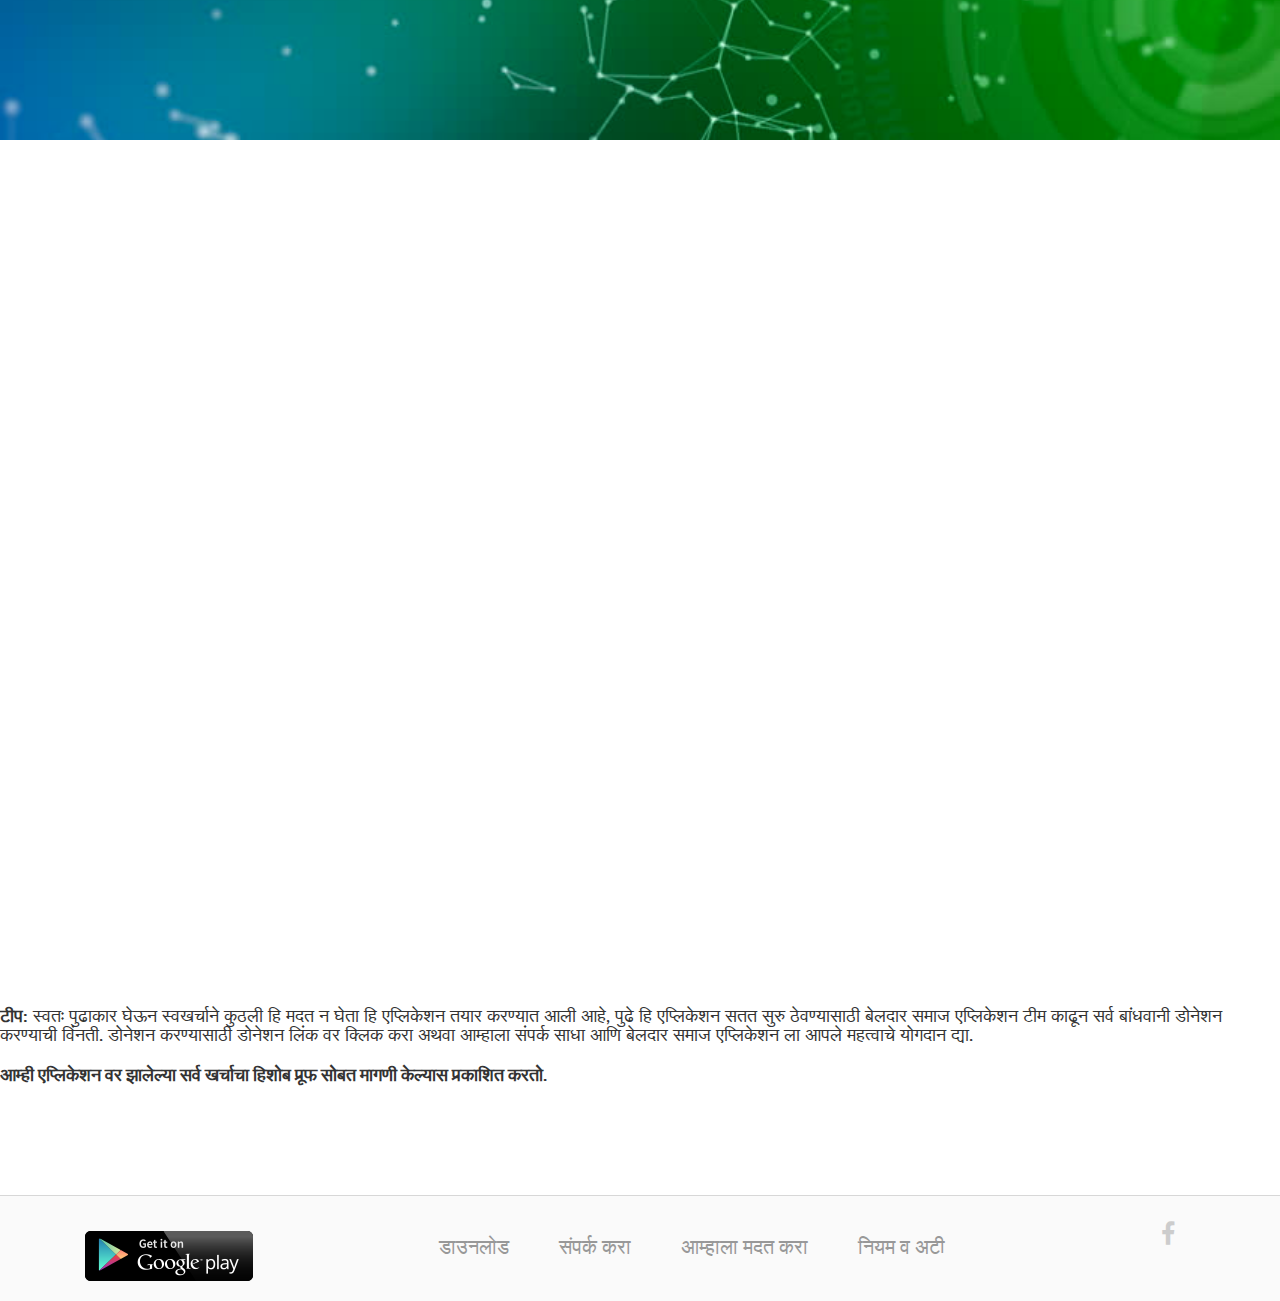
==== commit 7aea4505: "removed few lines from donation tip" ====
--- a/index.html
+++ b/index.html
@@ -202,7 +202,7 @@
                         </div>
 						
                         <div class="media wow fadeInDown" data-wow-delay="1.9s">
-                                <img class="media-object pull-left" src="images/item-6.png" alt="Image">
+                                <img class="media-object pull-left" src="images/item-6.png" height='68 width='68' alt="Image">
                             <div class="media-body">
                                 <h4 class="media-heading">आणखी बरेच काही </h4>
                                 <p>जाहिरात, शैक्षणिक, शेती, इत्यादी विविध विषयांवर माहिती एप्लिकेशन द्वारे आपल्या सर्वांपर्यंत.. </p>
@@ -217,7 +217,7 @@
         </div>
 		<br><br>
 		
-		<h4 class="media-heading"> <b>टीप:</b> आपले बेलदार बांधव बऱ्याच ठिकाणी संघटित नसल्या मुळे स्वतः पुढाकार घेऊन स्वखर्चाने कुठली हि मदत न घेता हि एप्लिकेशन तयार करण्यात आली आहे, पुढे हि एप्लिकेशन सतत सुरु ठेवण्यासाठी बेलदार समाज एप्लिकेशन टीम काढून सर्व बांधवानी  डोनेशन करण्याची विंनती. डोनेशन करण्यासाठी डोनेशन लिंक वर क्लिक करा अथवा आम्हाला संपर्क साधा आणि बेलदार समाज एप्लिकेशन ला आपले महत्वाचे  योगदान द्या. <br>
+		<h4 class="media-heading"> <b>टीप:</b> स्वतः पुढाकार घेऊन स्वखर्चाने कुठली हि मदत न घेता हि एप्लिकेशन तयार करण्यात आली आहे, पुढे हि एप्लिकेशन सतत सुरु ठेवण्यासाठी बेलदार समाज एप्लिकेशन टीम काढून सर्व बांधवानी  डोनेशन करण्याची विंनती. डोनेशन करण्यासाठी डोनेशन लिंक वर क्लिक करा अथवा आम्हाला संपर्क साधा आणि बेलदार समाज एप्लिकेशन ला आपले महत्वाचे  योगदान द्या. <br>
 		<br><b>आम्ही एप्लिकेशन वर झालेल्या सर्व खर्चाचा हिशोब प्रूफ सोबत मागणी केल्यास प्रकाशित करतो.</b></h4>
 		    </section>
  
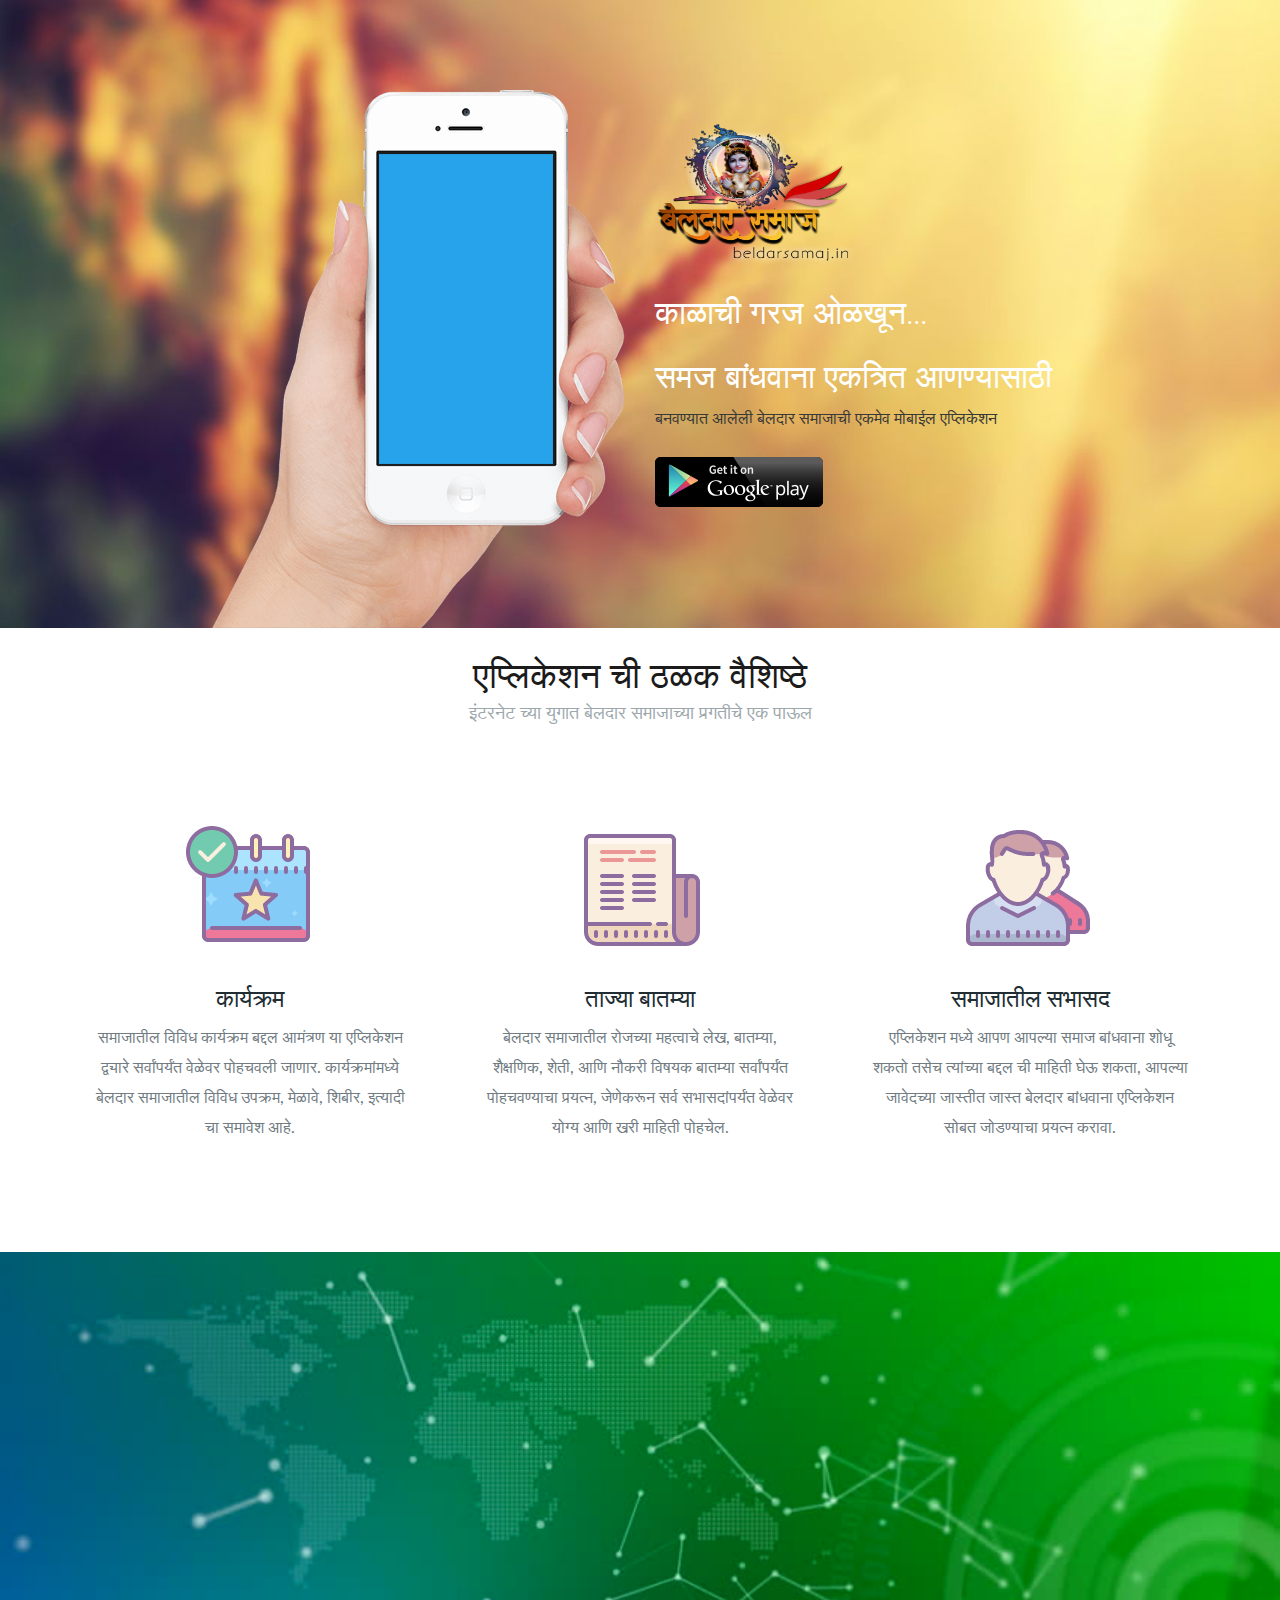
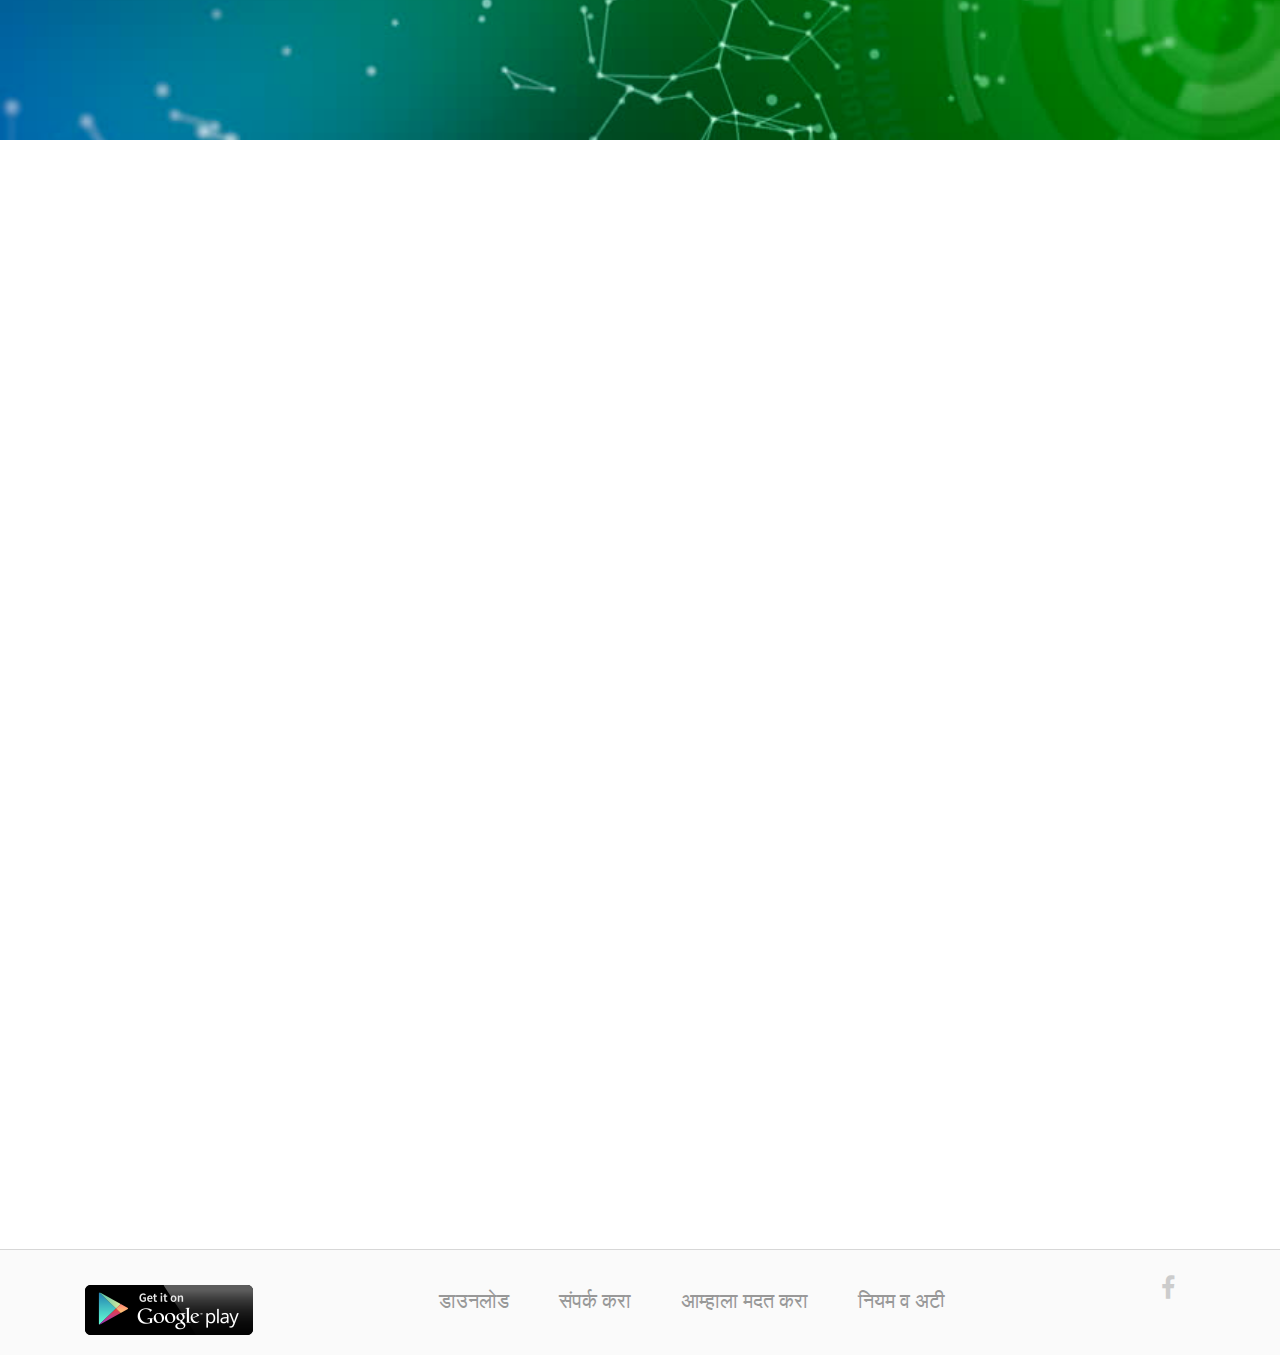
==== commit f1490440: "multiple inde changes" ====
--- a/index.html
+++ b/index.html
@@ -4,7 +4,8 @@
         <meta charset="utf-8">
         <meta http-equiv="X-UA-Compatible" content="IE=edge">
         <title> बेलदार समाज एप्लिकेशन </title>
-        <meta name="description" content="">
+        <meta name="description" content="Beldar Samaj Mobile Application,created to connect all Beldar's worldwide">
+		<meta name="keywords" content="beldar samaj,beldar,beldar mobile aplication,बेलदार समाज एप्लिकेशन,बेलदार,बेलदार समाज" />
         <meta name="viewport" content="width=device-width, initial-scale=1">
 
         <!-- Place favicon.ico and apple-touch-icon.png in the root directory -->
@@ -95,7 +96,7 @@
             <div class="row">
                 <div class="col-md-4 col-sm-4">
                     <div class="block wow fadeInLeft" data-wow-delay=".7s">
-                        <img src="images/calender.png" alt="">
+                        <img src="images/calender.png" alt="कार्यक्रम">
                         <h3>कार्यक्रम </h3>
                         <p>
                             समाजातील विविध कार्यक्रम बद्दल आमंत्रण  या एप्लिकेशन द्व्यारे सर्वांपर्यंत वेळेवर पोहचवली जाणार.
@@ -105,19 +106,19 @@
                 </div>
                 <div class="col-md-4 col-sm-4">
                     <div class="block wow fadeInLeft" data-wow-delay=".8s">
-                        <img src="images/clock.png" width='145' height='105' alt="">
+                        <img src="images/clock.png"  alt="ताज्या बातम्या">
                         <h3>ताज्या बातम्या</h3>
                         <p>
-                            बेलदार समाजातील रोजच्या महत्वाचे लेख, बातम्या, शैक्षणिक, शेती, आणि नौकरी विषयक बातम्या सर्वांपर्यंत पोहचवण्याचा प्रयत्न, जेणेकरून सर्व समाज बांधवाना वेळेवर योग्य आणि खरी माहिती पोहचेल. 
+                            बेलदार समाजातील रोजच्या महत्वाचे लेख, बातम्या, शैक्षणिक, शेती, आणि नौकरी विषयक बातम्या सर्वांपर्यंत पोहचवण्याचा प्रयत्न, जेणेकरून सर्व सभासदांपर्यंत वेळेवर योग्य आणि खरी माहिती पोहचेल. 
                         </p>
                     </div>
                 </div>
                 <div class="col-md-4 col-sm-4">
                     <div class="block wow fadeInLeft" data-wow-delay="1.1s">
-                        <img src="images/user.png" alt="">
-                        <h3>समाज बांधव </h3>
-                        <p>
-                            एप्लिकेशन मध्ये आपण आपल्या समाज बांधवाना शोधू शकतो तसेच त्यांच्या बद्दल ची माहिती घेऊ शकतो, आपल्या जावेदच्या जास्तीत जास्त बेलदार बांधवाना एप्लिकेशन सोबत जोडण्याचा प्रयत्न करावा.  
+                        <img src="images/user.png" alt="समाजातील सभासद">
+                        <h3>समाजातील सभासद</h3>
+                        <p>
+                            एप्लिकेशन मध्ये आपण आपल्या समाज बांधवाना शोधू शकतो तसेच त्यांच्या बद्दल ची माहिती घेऊ शकता, आपल्या जावेदच्या जास्तीत जास्त बेलदार बांधवाना एप्लिकेशन सोबत जोडण्याचा प्रयत्न करावा.  
                         </p>
                     </div>
                 </div>
@@ -159,24 +160,31 @@
                 <div class="col-md-6 col-sm-6">
                     <div class="block">
                         <div class="media wow fadeInDown" data-wow-delay=".5s">
-                            <img class="media-object pull-left" src="images/item-1.png" height='67 width='67' alt="Image">
+                            <img class="media-object pull-left" src="images/item-1.png" height='67 width='67' alt="रक्तपेढी">
                             <div class="media-body">
                                 <h4 class="media-heading">रक्तपेढी</h4>
                                 <p>अपघात आणि आजाराच्या वेळी आपले समाज बांधवच आपल्या मदतीला धावून येतात मग आपल्याला कुठल्याही वेळी जर रक्त साठ्याची गरज पडली तर अँप वर योग्य तो रक्त गट आपल्या शहरात  शोधून आपण त्यांना मदती साठी विनंती करू शकतो </p>
                             </div>
                         </div>
                         <div class="media wow fadeInDown" data-wow-delay=".8s">
-                                <img class="media-object pull-left" src="images/item-2.png" height='67 width='67' alt="Image">
+                                <img class="media-object pull-left" src="images/item-2.png" height='67 width='67' alt="विवाह">
                             <div class="media-body">
                                 <h4 class="media-heading">विवाह</h4>
                                 <p>मोबाइलला एप्लिकेशन मधून आपण विवाह साठी योग्य वधू/वर शोधू शकता, तसेच वर/वधू चा बियोडाटा ऍड करू शकता, विवाह साठी पुरेपूर माहिती समाविष्ट करण्यात आली आहे.</p>
                             </div>
                         </div>
                         <div class="media wow fadeInDown" data-wow-delay="1.1s">
-                                <img class="media-object pull-left" src="images/item-3.png" height='67 width='67' alt="Image">
+                                <img class="media-object pull-left" src="images/item-3.png" height='67 width='67' alt="डाउनलोडस">
                             <div class="media-body">
                                 <h4 class="media-heading">डाउनलोडस </h4>
-                                <p>समाजातील  महत्वाचे इ-बुक्स, पुस्तके, प्रकाशाने, आई इतर उपयोगी साहित्य येथे पुरवण्यात येईल. </p>
+                                <p>समाजातील  महत्वाचे इ-बुक्स, पुस्तके, प्रकाशाने, तसेच इतर समाज उपयोगी साहित्य येथे डाउनलोड साठी उपलब्ध करवून दिले जाणार आहे. </p>
+                            </div>
+                        </div>
+						<div class="media wow fadeInDown" data-wow-delay="1.4s">
+                                <img class="media-object pull-left" src="images/item-7.png" height='67 width='67' alt="डोनेशन">
+                            <div class="media-body">
+                                <h4 class="media-heading">डोनेशन </h4>
+                                <p>एप्लिकेशन सतत सुरु ठेवण्यासाठी आपण आपल्या परीने डोनेशन करून मोलाचे योगदान करू शकता. आम्ही एप्लिकेशन वर झालेल्या सर्व खर्चाचा हिशोब व डोनेशन ची माहिती प्रूफ सोबत मागणी केल्यास प्रकाशित करतो.</p>
                             </div>
                         </div>
                     </div>
@@ -185,27 +193,33 @@
 <br>
                 <div class="col-md-6 col-sm-6">
                     <div class="block">
-                        <div class="media wow fadeInDown" data-wow-delay="1.4s">
-                            <img class="media-object pull-left" src="images/item-4.png" height='67 width='67' alt="Image">
+                        <div class="media wow fadeInDown" data-wow-delay="1.7s">
+                            <img class="media-object pull-left" src="images/item-4.png" height='67 width='67' alt="नोटिफिकेशन्स">
                         <div class="media-body">
                             <h4 class="media-heading">नोटिफिकेशन्स </h4>
                             <p>महत्वाच्या घडामोली तसेच समाज हितकारक लेख, बातम्या, शैक्षणिक, शेती, आणि नौकरी विषयक, नोटिफिकेशन्स आता डायरेक्ट आपल्या मोबाइलला मध्ये.</p>
                         </div>
                         </div>
 						
-                        <div class="media wow fadeInDown" data-wow-delay="1.7s">
-                                <img class="media-object pull-left" src="images/item-5.png" height='67 width='67' alt="Image">
+                        <div class="media wow fadeInDown" data-wow-delay="2.0s">
+                                <img class="media-object pull-left" src="images/item-5.png" height='67 width='67' alt="स्त्रियांसाठी गोपनीयता">
                             <div class="media-body">
                                 <h4 class="media-heading">स्त्रियांसाठी गोपनीयता </h4>
                                 <p>महिला आणि तरुणी यांना  एप्लिकेशन चा उपयोग कुठलीही चिंता न करता घेता यावा या करीता त्यांची सर्व   माहिती गोपनीय असणार  आहे त्यांचा कुठलाही तपशील दुसर्यांना दिसणार नाही.</p>
                             </div>
                         </div>
 						
-                        <div class="media wow fadeInDown" data-wow-delay="1.9s">
-                                <img class="media-object pull-left" src="images/item-6.png" height='68 width='68' alt="Image">
+                        <div class="media wow fadeInDown" data-wow-delay="2.3s">
+                                <img class="media-object pull-left" src="images/item-6.png" height='67 width='67' alt="आणखी बरेच काही">
                             <div class="media-body">
                                 <h4 class="media-heading">आणखी बरेच काही </h4>
-                                <p>जाहिरात, शैक्षणिक, शेती, इत्यादी विविध विषयांवर माहिती एप्लिकेशन द्वारे आपल्या सर्वांपर्यंत.. </p>
+                                <p>शैक्षणिक, शेती, रोजगार, समाजातील महत्वाचे  व्यक्ती त्यांचे  विचार अशाच बऱ्याच विषयांवर माहिती आपल्या पर्यंत एप्लिकेशन द्वारेइत्यादी विविध विषयांवर माहिती एप्लिकेशन द्वारे आपल्या सर्वांपर्यंत.. </p>
+                            </div>
+							<div class="media wow fadeInDown" data-wow-delay="2.6s">
+                                <img class="media-object pull-left" src="images/item-8.png" height='67 width='67' alt="जाहिरात">
+                            <div class="media-body">
+                                <h4 class="media-heading">जाहिरात </h4>
+                                <p>आपल्या उद्योग/व्यवसाय चा परिचय सर्व समाज बांधवांमध्ये करण्यासाठी एप्लिकेशन मध्ये जाहिराती साठी  राखीव जागा आहे,जाहिरात करावयाची असल्यास आम्हाला संपर्क करा,  </p>
                             </div>
 							
                         </div>
@@ -217,8 +231,7 @@
         </div>
 		<br><br>
 		
-		<h4 class="media-heading"> <b>टीप:</b> स्वतः पुढाकार घेऊन स्वखर्चाने कुठली हि मदत न घेता हि एप्लिकेशन तयार करण्यात आली आहे, पुढे हि एप्लिकेशन सतत सुरु ठेवण्यासाठी बेलदार समाज एप्लिकेशन टीम काढून सर्व बांधवानी  डोनेशन करण्याची विंनती. डोनेशन करण्यासाठी डोनेशन लिंक वर क्लिक करा अथवा आम्हाला संपर्क साधा आणि बेलदार समाज एप्लिकेशन ला आपले महत्वाचे  योगदान द्या. <br>
-		<br><b>आम्ही एप्लिकेशन वर झालेल्या सर्व खर्चाचा हिशोब प्रूफ सोबत मागणी केल्यास प्रकाशित करतो.</b></h4>
+		
 		    </section>
  
  <!--  
@@ -338,7 +351,7 @@
                           <ul class="nav navbar-nav ">
                             <li><a href="#">डाउनलोड</a></li>
                             <li><a href="contact.html">संपर्क करा</a></li>
-                            <li><a href="#">आम्हाला मदत करा </a></li>
+                            <li><a href="https://www.payumoney.com/beldarsamajapp" target="_blank">आम्हाला मदत करा </a></li>
                             <li><a href="terms.html">नियम व अटी</a></li>
                           </ul>
                            <div class="social-link pull-right">
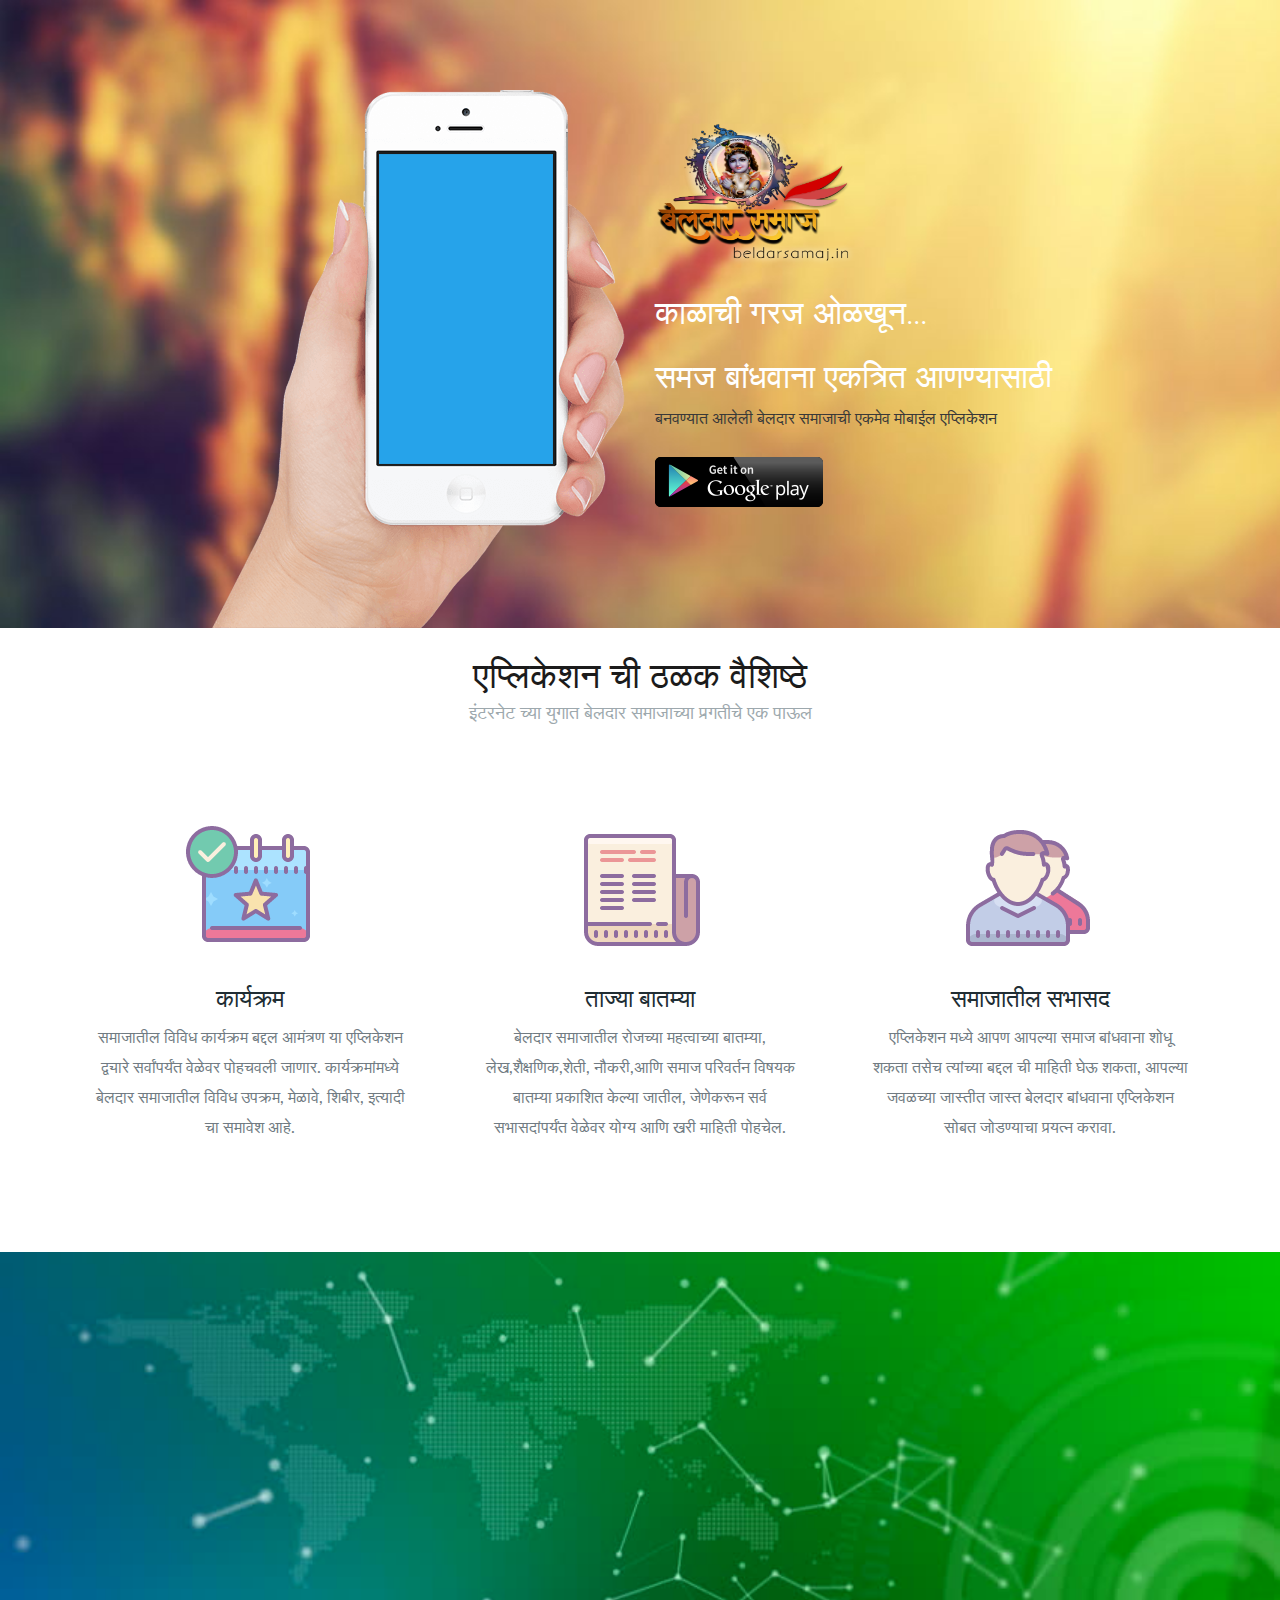
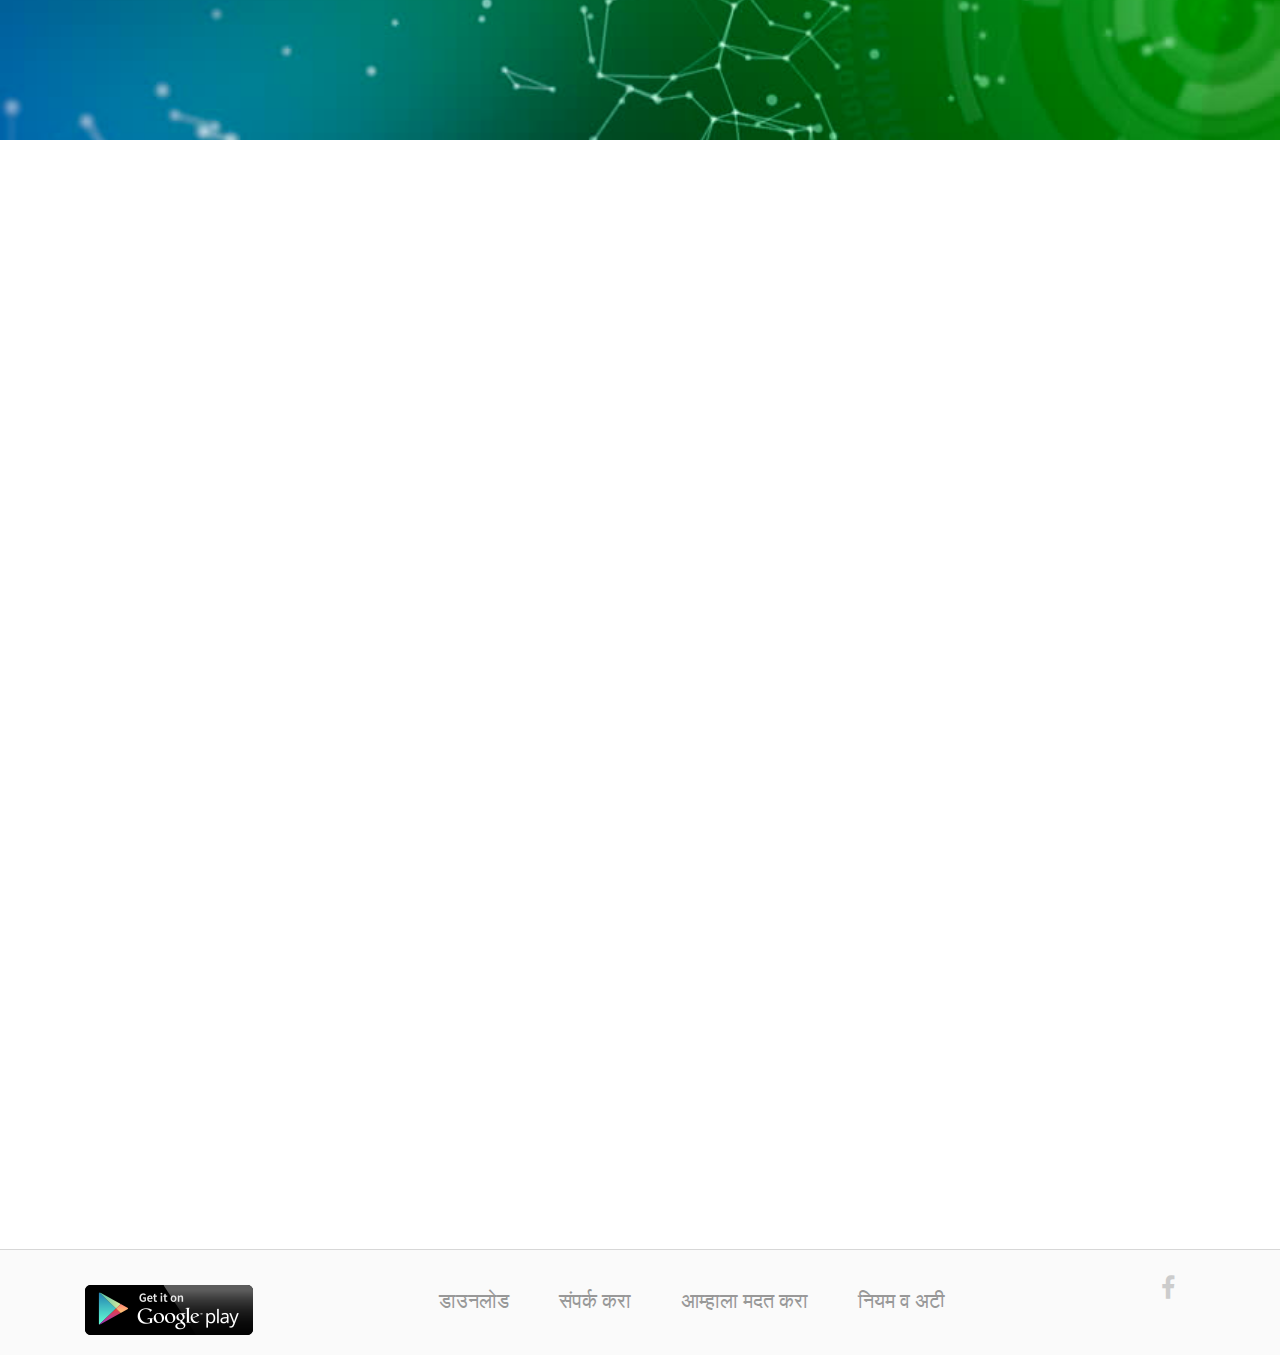
==== commit 8de21327: "inde minor changes" ====
--- a/index.html
+++ b/index.html
@@ -108,9 +108,7 @@
                     <div class="block wow fadeInLeft" data-wow-delay=".8s">
                         <img src="images/clock.png"  alt="ताज्या बातम्या">
                         <h3>ताज्या बातम्या</h3>
-                        <p>
-                            बेलदार समाजातील रोजच्या महत्वाचे लेख, बातम्या, शैक्षणिक, शेती, आणि नौकरी विषयक बातम्या सर्वांपर्यंत पोहचवण्याचा प्रयत्न, जेणेकरून सर्व सभासदांपर्यंत वेळेवर योग्य आणि खरी माहिती पोहचेल. 
-                        </p>
+                        <p>बेलदार समाजातील रोजच्या महत्वाच्या बातम्या, लेख,शैक्षणिक,शेती, नौकरी,आणि समाज परिवर्तन विषयक बातम्या प्रकाशित केल्या जातील, जेणेकरून सर्व सभासदांपर्यंत वेळेवर योग्य आणि खरी माहिती पोहचेल. </p>                        
                     </div>
                 </div>
                 <div class="col-md-4 col-sm-4">
@@ -118,7 +116,7 @@
                         <img src="images/user.png" alt="समाजातील सभासद">
                         <h3>समाजातील सभासद</h3>
                         <p>
-                            एप्लिकेशन मध्ये आपण आपल्या समाज बांधवाना शोधू शकतो तसेच त्यांच्या बद्दल ची माहिती घेऊ शकता, आपल्या जावेदच्या जास्तीत जास्त बेलदार बांधवाना एप्लिकेशन सोबत जोडण्याचा प्रयत्न करावा.  
+                            एप्लिकेशन मध्ये आपण आपल्या समाज बांधवाना शोधू शकता तसेच त्यांच्या बद्दल ची माहिती घेऊ शकता, आपल्या जवळच्या जास्तीत जास्त बेलदार बांधवाना एप्लिकेशन सोबत जोडण्याचा प्रयत्न करावा.  
                         </p>
                     </div>
                 </div>
